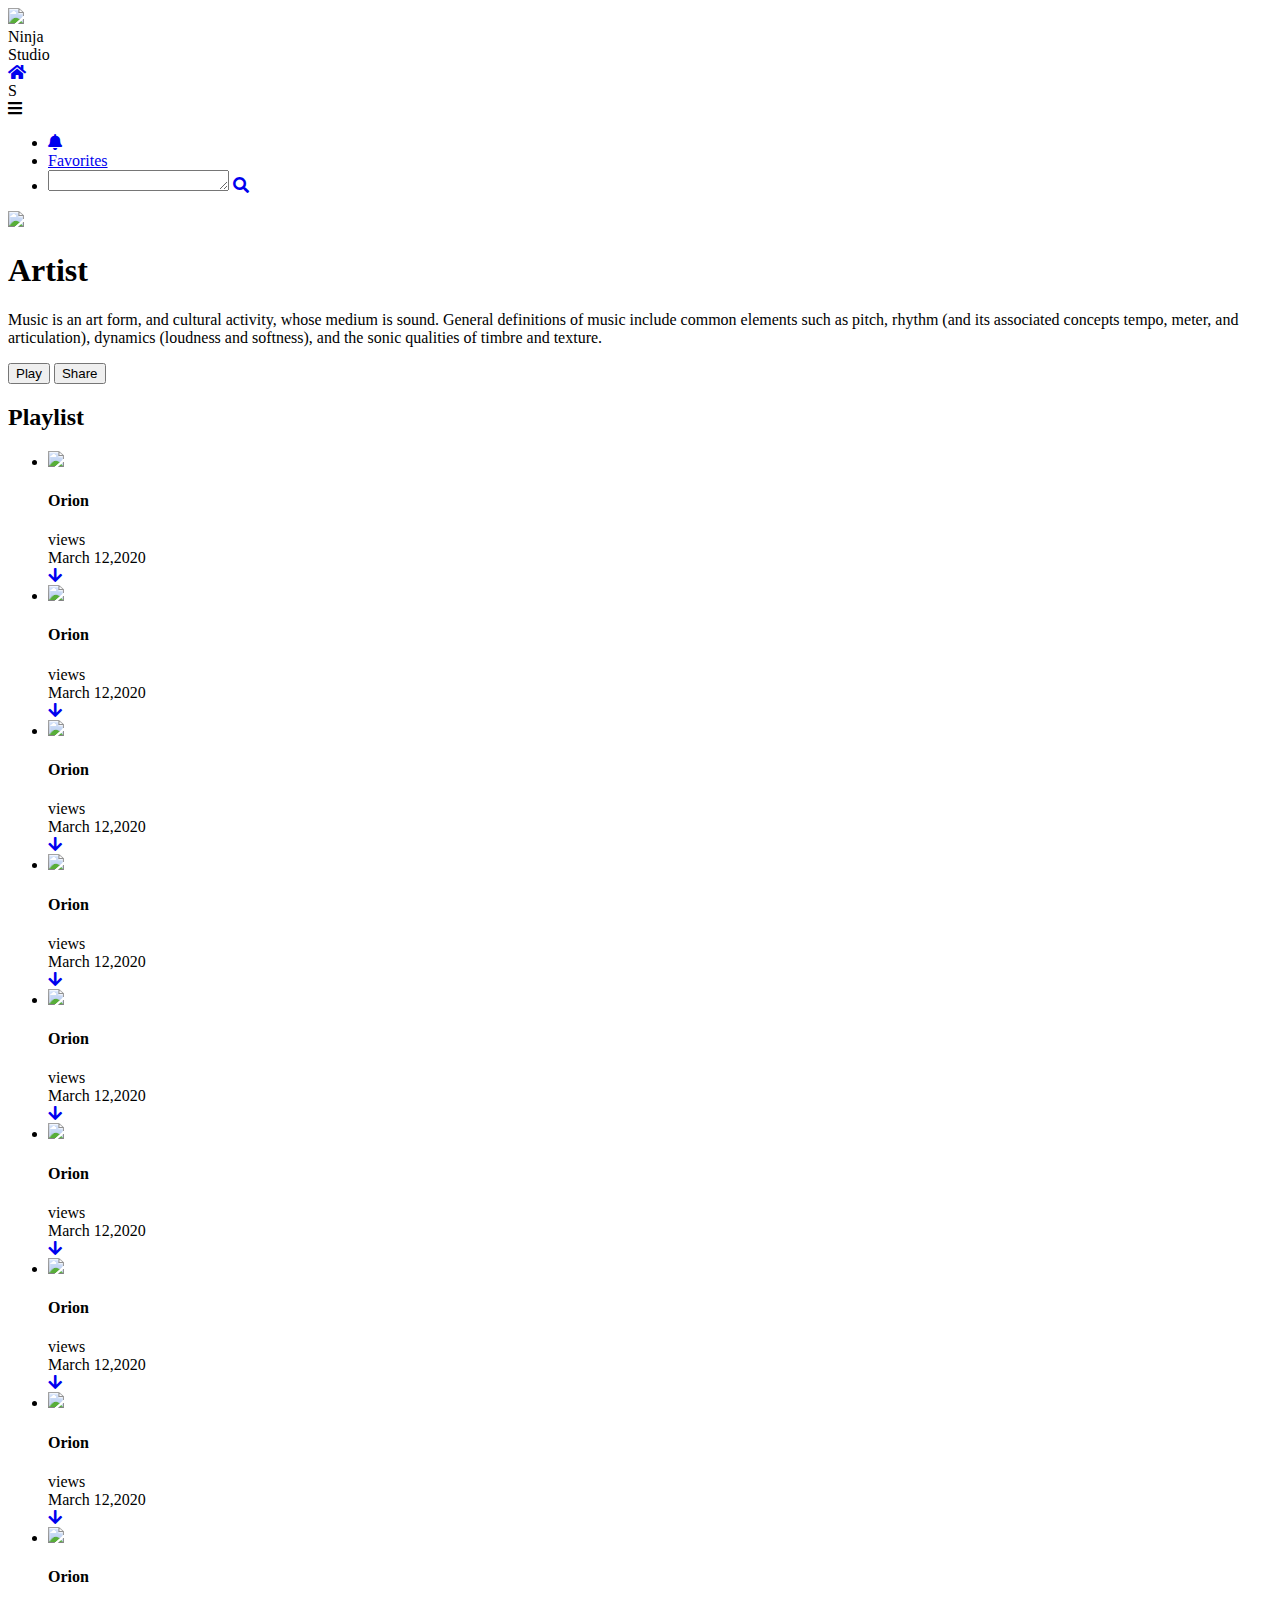
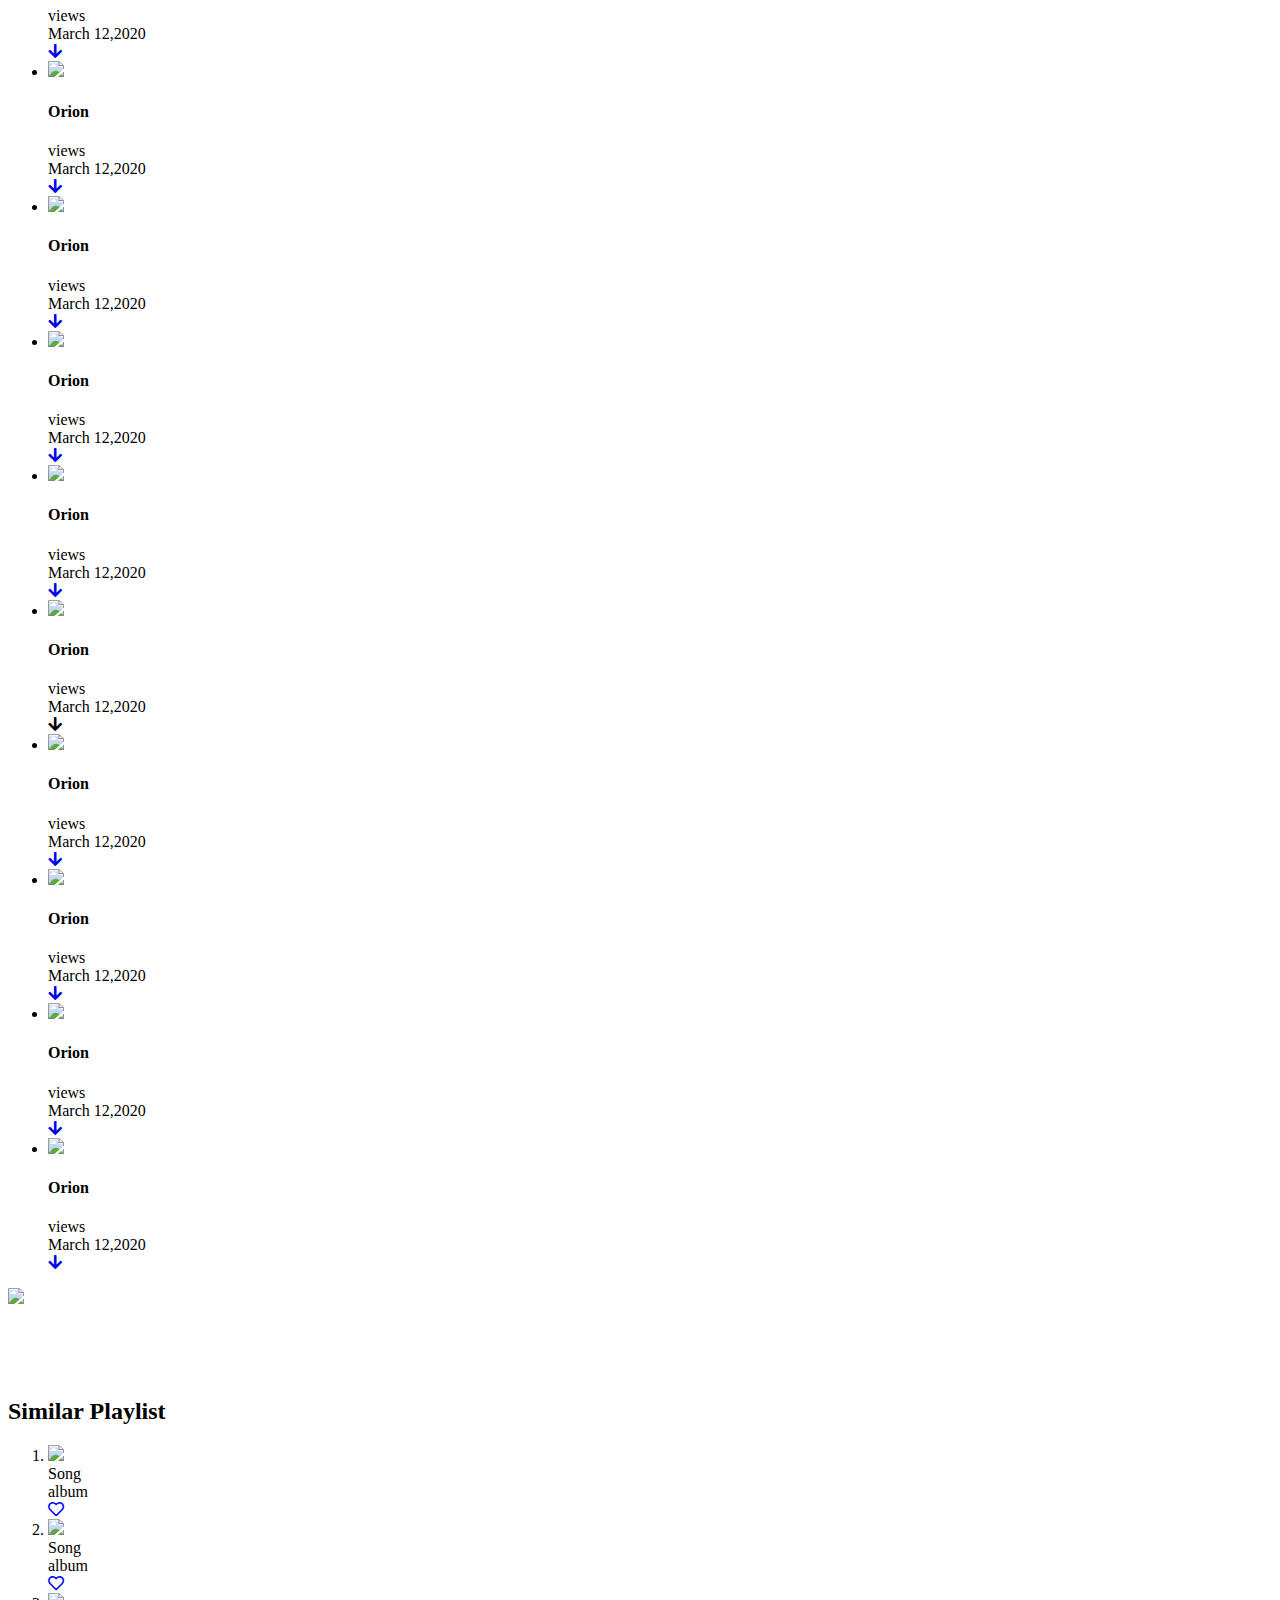
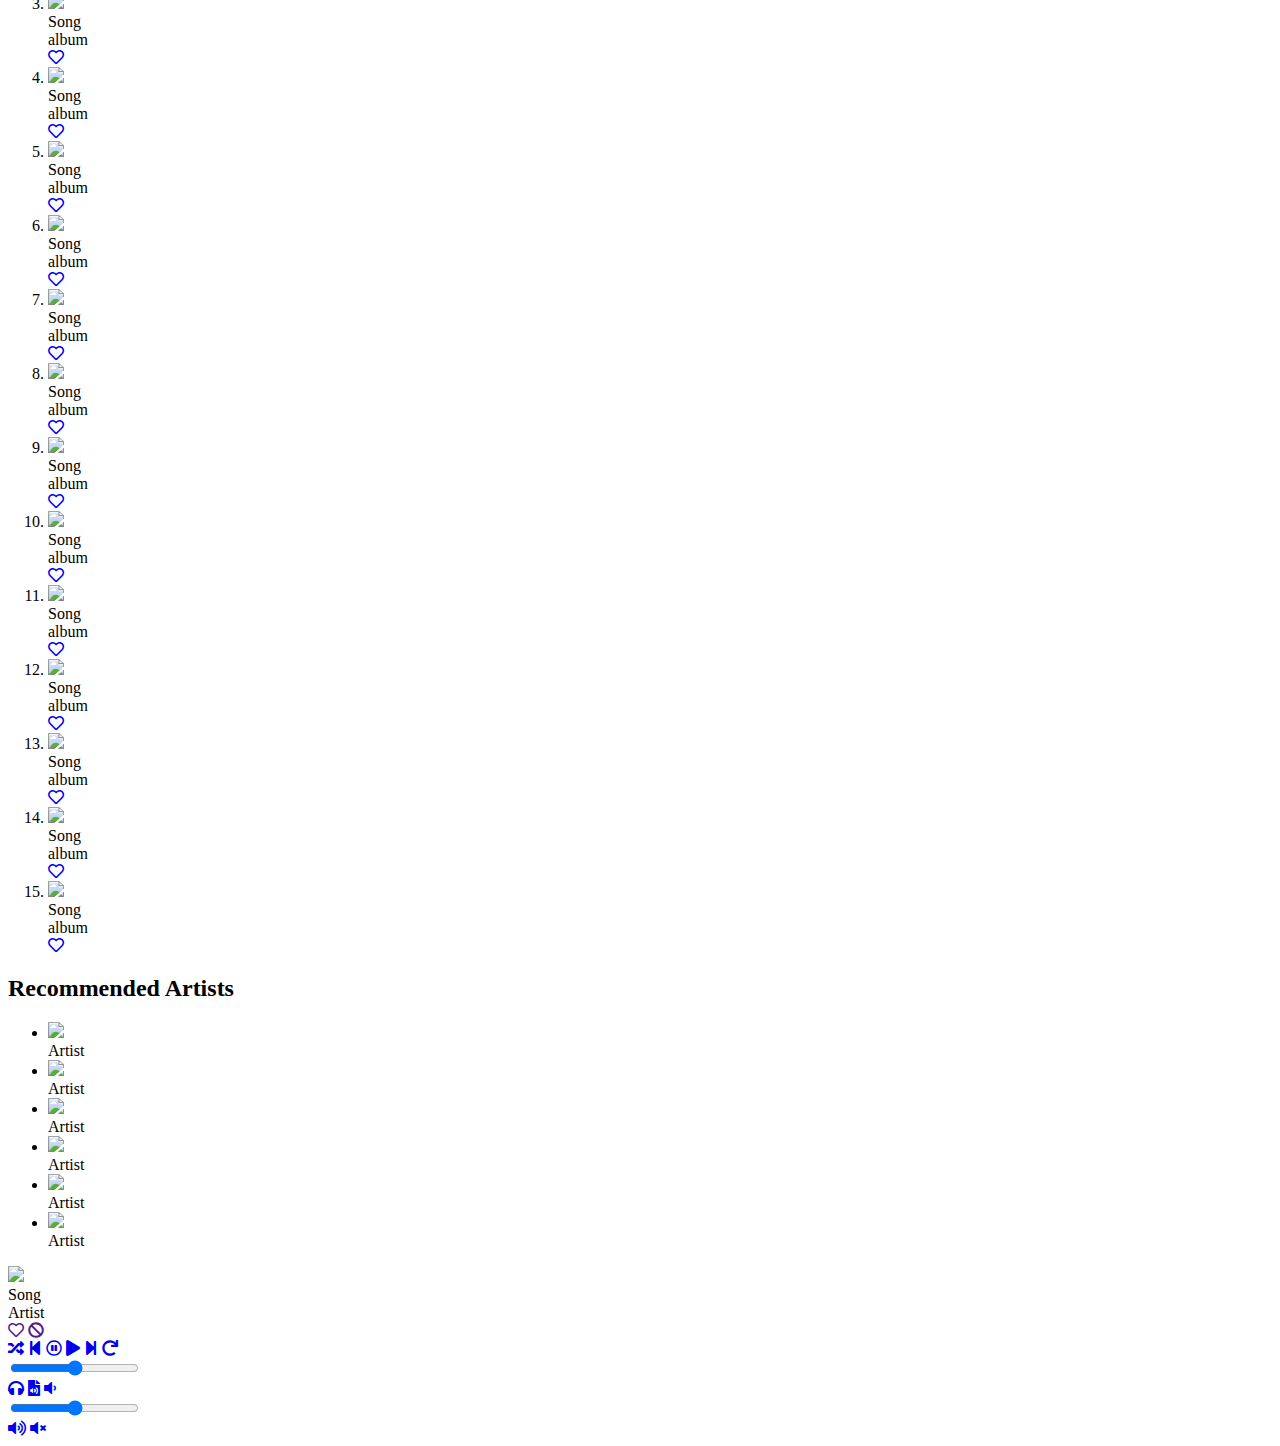
==== html/artist_playlist.html @ 2aa47f44 "add modifications" ====
<!DOCTYPE html>
<html>
<head>
	<title>Playlist of Artist</title>
	<link rel="stylesheet" type="text/css" href="https://use.fontawesome.com/releases/v5.7.1/css/all.css">
	<link rel="stylesheet" type="text/css" href="artist_styling.css">
</head>
<body>
	<header>
		<nav>
			<div id="small-nav">
				<!--for music player icon-->
				<div class="logo">
					<div class="logo-pic">
						<img src="./Images/logo2.jpeg">
					</div>
					<span>
						Ninja <br/>
						Studio
					</span>
				</div>

				<!--for home navigation icon and option-->
				<div class="back">
					<div id="home">
						<a href="index.html"><i class="fas fa-home"></i></a>
					</div>
				</div>

				<!--for user id-->
				<div class="id">
					<div class="user">
						S
					</div>
				</div>

				<!--for navigation bar-->
				<div class="bar">
					<div id="bar-icon"><i class="fas fa-bars"></i><div>
						<div id="nav-menu">
							<ul>
								<li><a href="#"> <i class="fas fa-bell"></i> </a></li>
								<li><a href="#">Favorites</a></li>
								<li>
									<div class="search-box">
										<textarea rows="1"></textarea>
										<a href="#"><i class="fas fa-search"></i></a>
									</div>
								</li>
							</ul>
						</div>
				</div>
		
			</div>
		</nav>

	</header>
	
		<!--main section contains the list of songs-->
		<main>
			<article>
				<section class="card">
					<div id="image">
						<img src="./Images/cover3.jpg">
					</div>
					<div id="content">
						<h1>Artist</h1>
						<p>
							Music is an art form, and cultural activity, whose medium is sound. General definitions of music include common elements such as pitch, rhythm (and its associated concepts tempo, meter, and articulation), dynamics (loudness and softness), and the sonic qualities of timbre and texture.
						</p>
						<div id="press">
							<button type="button">Play</button>
							<button type="button">Share</button>
						</div>
					</div>
				</section>

				<section class="channel-playlist">
					<div id="heading">	
						<h2>
							Playlist
						</h2>
					</div>
					<!-- adding section items-->
					<ul id="latest-release">
						<li>
							<!--adding picture-->
							<div class="latest-image">
								<img src="./Images/cover15.jpg">
							</div>
								<!--div for writing song info-->
								<div id="content">
									<div>
										<h4>Orion</h4>
										<span>views</span>
									</div>
									<div id="date">March 12,2020</div>
									<div id="icon">
										<a href="#"><i class="fas fa-arrow-down"></i></a>
									</div>
								</div>	
							</div>	
						</li>
						<li>
							<!--adding picture-->
							<div class="latest-image">
								<img src="./Images/cover15.jpg">
							</div>
								<!--div for writing song info-->
								<div id="content">
									<div>
										<h4>Orion</h4>
										<span>views</span>
									</div>
									<div id="date">March 12,2020</div>
									<div id="icon">
										<a href="#"><i class="fas fa-arrow-down"></i></a>
									</div>
								</div>	
							</div>	
						</li>
						<li>
							<!--adding picture-->
							<div class="latest-image">
								<img src="./Images/cover15.jpg">
							</div>
								<!--div for writing song info-->
								<div id="content">
									<div>
										<h4>Orion</h4>
										<span>views</span>
									</div>
									<div id="date">March 12,2020</div>
									<div id="icon">
										<a href="#"><i class="fas fa-arrow-down"></i></a>
									</div>
								</div>	
							</div>	
						</li>
						<li>
							<!--adding picture-->
							<div class="latest-image">
								<img src="./Images/cover15.jpg">
							</div>
								<!--div for writing song info-->
								<div id="content">
									<div>
										<h4>Orion</h4>
										<span>views</span>
									</div>
									<div id="date">March 12,2020</div>
									<div id="icon">
										<a href="#"><i class="fas fa-arrow-down"></i></a>
									</div>
								</div>	
							</div>	
						</li>
						<li>
							<!--adding picture-->
							<div class="latest-image">
								<img src="./Images/cover15.jpg">
							</div>
								<!--div for writing song info-->
								<div id="content">
									<div>
										<h4>Orion</h4>
										<span>views</span>
									</div>
									<div id="date">March 12,2020</div>
									<div id="icon">
										<a href="#"><i class="fas fa-arrow-down"></i></a>
									</div>
								</div>	
							</div>	
						</li>
						<li>
							<!--adding picture-->
							<div class="latest-image">
								<img src="./Images/cover15.jpg">
							</div>
								<!--div for writing song info-->
								<div id="content">
									<div>
										<h4>Orion</h4>
										<span>views</span>
									</div>
									<div id="date">March 12,2020</div>
									<div id="icon">
										<a href="#"><i class="fas fa-arrow-down"></i></a>
									</div>
								</div>	
							</div>	
						</li>
						<li>
							<!--adding picture-->
							<div class="latest-image">
								<img src="./Images/cover15.jpg">
							</div>
								<!--div for writing song info-->
								<div id="content">
									<div>
										<h4>Orion</h4>
										<span>views</span>
									</div>
									<div id="date">March 12,2020</div>
									<div id="icon">
										<a href="#"><i class="fas fa-arrow-down"></i></a>
									</div>
								</div>	
							</div>	
						</li>
						<li>
							<!--adding picture-->
							<div class="latest-image">
								<img src="./Images/cover15.jpg">
							</div>
								<!--div for writing song info-->
								<div id="content">
									<div>
										<h4>Orion</h4>
										<span>views</span>
									</div>
									<div id="date">March 12,2020</div>
									<div id="icon">
										<a href="#"><i class="fas fa-arrow-down"></i></a>
									</div>
								</div>	
							</div>	
						</li>
						<li>
							<!--adding picture-->
							<div class="latest-image">
								<img src="./Images/cover15.jpg">
							</div>
								<!--div for writing song info-->
								<div id="content">
									<div>
										<h4>Orion</h4>
										<span>views</span>
									</div>
									<div id="date">March 12,2020</div>
									<div id="icon">
										<a href="#"><i class="fas fa-arrow-down"></i></a>
									</div>
								</div>	
							</div>	
						</li>
						<li>
							<!--adding picture-->
							<div class="latest-image">
								<img src="./Images/cover15.jpg">
							</div>
								<!--div for writing song info-->
								<div id="content">
									<div>
										<h4>Orion</h4>
										<span>views</span>
									</div>
									<div id="date">March 12,2020</div>
									<div id="icon">
										<a href="#"><i class="fas fa-arrow-down"></i></a>
									</div>
								</div>	
							</div>	
						</li>
						<li>
							<!--adding picture-->
							<div class="latest-image">
								<img src="./Images/cover15.jpg">
							</div>
								<!--div for writing song info-->
								<div id="content">
									<div>
										<h4>Orion</h4>
										<span>views</span>
									</div>
									<div id="date">March 12,2020</div>
									<div id="icon">
										<a href="#"><i class="fas fa-arrow-down"></i></a>
									</div>
								</div>	
							</div>	
						</li>
						<li>
							<!--adding picture-->
							<div class="latest-image">
								<img src="./Images/cover15.jpg">
							</div>
								<!--div for writing song info-->
								<div id="content">
									<div>
										<h4>Orion</h4>
										<span>views</span>
									</div>
									<div id="date">March 12,2020</div>
									<div id="icon">
										<a href="#"><i class="fas fa-arrow-down"></i></a>
									</div>
								</div>	
							</div>	
						</li>
						<li>
							<!--adding picture-->
							<div class="latest-image">
								<img src="./Images/cover15.jpg">
							</div>
								<!--div for writing song info-->
								<div id="content">
									<div>
										<h4>Orion</h4>
										<span>views</span>
									</div>
									<div id="date">March 12,2020</div>
									<div id="icon">
										<a href="#"><i class="fas fa-arrow-down"></i></a>
									</div>
								</div>	
							</div>	
						</li>
						<li>
							<!--adding picture-->
							<div class="latest-image">
								<img src="./Images/cover15.jpg">
							</div>
								<!--div for writing song info-->
								<div id="content">
									<div>
										<h4>Orion</h4>
										<span>views</span>
									</div>
									<div id="date">March 12,2020</div>
									<div id="icon">
										<i class="fas fa-arrow-down"></i>
									</div>
								</div>	
							</div>	
						</li>
						<li>
							<!--adding picture-->
							<div class="latest-image">
								<img src="./Images/cover15.jpg">
							</div>
								<!--div for writing song info-->
								<div id="content">
									<div>
										<h4>Orion</h4>
										<span>views</span>
									</div>
									<div id="date">March 12,2020</div>
									<div id="icon">
										<a href="#"><i class="fas fa-arrow-down"></i></a>
									</div>
								</div>	
							</div>	
						</li>
						<li>
							<!--adding picture-->
							<div class="latest-image">
								<img src="./Images/cover15.jpg">
							</div>
								<!--div for writing song info-->
								<div id="content">
									<div>
										<h4>Orion</h4>
										<span>views</span>
									</div>
									<div id="date">March 12,2020</div>
									<div id="icon">
										<a href="#"><i class="fas fa-arrow-down"></i></a>
									</div>
								</div>	
							</div>	
						</li>
						<li>
							<!--adding picture-->
							<div class="latest-image">
								<img src="./Images/cover15.jpg">
							</div>
								<!--div for writing song info-->
								<div id="content">
									<div>
										<h4>Orion</h4>
										<span>views</span>
									</div>
									<div id="date">March 12,2020</div>
									<div id="icon">
										<a href="#"><i class="fas fa-arrow-down"></i></a>
									</div>
								</div>	
							</div>	
						</li>
						<li>
							<!--adding picture-->
							<div class="latest-image">
								<img src="./Images/cover15.jpg">
							</div>
								<!--div for writing song info-->
								<div id="content">
									<div>
										<h4>Orion</h4>
										<span>views</span>
									</div>
									<div id="date">March 12,2020</div>
									<div id="icon">
										<a href="#"><i class="fas fa-arrow-down"></i></a>
									</div>
								</div>	
							</div>	
						</li>
						
					</ul>			

				</section>

				<section style="height:10vh">
					<div>
						<img src="./Images/">
					</div>
				</section>
				
		</article>

		<!--aside section contains the list of similar songs and artists-->
		<aside>
			<section class="side-section1">
				<div class="aside-heading">	
					<h2>
						Similar Playlist
					</h2>
				</div>
				<ol id="list" type="1">
					<!--adding 15 list items-->
					<li>
						<div id="item">
							<div id="image"><img src="./Images/logo1.png"></div>
							<!--for song and album name-->
							<div id="song-info">
								<div id="song">Song</div>
								<div id="album">album</div>
							</div>
							<div id="icon"><a href="#"><i class="far fa-heart"></i></a></div>
						</div>	
					</li>
					<li>
						<div id="item">
							<div id="image"><img src="./Images/Sample_pic.png"></div>
							<!--for song and album name-->
							<div id="song-info">
								<div id="song">Song</div>
								<div id="album">album</div>
							</div>
							<div id="icon"><a href="#"><i class="far fa-heart"></i></a></div>
						</div>	
					</li>
					<li>
						<div id="item">
							<div id="image"><img src="./Images/logo1.png"></div>
							<!--for song and album name-->
							<div id="song-info">
								<div id="song">Song</div>
								<div id="album">album</div>
							</div>
							<div id="icon"><a href="#"><i class="far fa-heart"></i></a></div>
						</div>	
					</li>
					<li>
						<div id="item">
							<div id="image"><img src="./Images/Sample_pic.png"></div>
							<!--for song and album name-->
							<div id="song-info">
								<div id="song">Song</div>
								<div id="album">album</div>
							</div>
							<div id="icon"><a href="#"><i class="far fa-heart"></i></a></div>
						</div>	
					</li>
					<li>
						<div id="item">
							<div id="image"><img src="./Images/logo1.png"></div>
							<!--for song and album name-->
							<div id="song-info">
								<div id="song">Song</div>
								<div id="album">album</div>
							</div>
							<div id="icon"><a href="#"><i class="far fa-heart"></i></a></div>
						</div>	
					</li>
					<li>
						<div id="item">
							<div id="image"><img src="./Images/Sample_pic.png"></div>
							<!--for song and album name-->
							<div id="song-info">
								<div id="song">Song</div>
								<div id="album">album</div>
							</div>
							<div id="icon"><a href="#"><i class="far fa-heart"></i></a></div>
						</div>	
					</li>
					<li>
						<div id="item">
							<div id="image"><img src="./Images/logo1.png"></div>
							<!--for song and album name-->
							<div id="song-info">
								<div id="song">Song</div>
								<div id="album">album</div>
							</div>
							<div id="icon"><a href="#"><i class="far fa-heart"></i></a></div>
						</div>	
					</li>
					<li>
						<div id="item">
							<div id="image"><img src="./Images/Sample_pic.png"></div>
							<!--for song and album name-->
							<div id="song-info">
								<div id="song">Song</div>
								<div id="album">album</div>
							</div>
							<div id="icon"><a href="#"><i class="far fa-heart"></i></a></div>
						</div>	
					</li>
					<li>
						<div id="item">
							<div id="image"><img src="./Images/logo1.png"></div>
							<!--for song and album name-->
							<div id="song-info">
								<div id="song">Song</div>
								<div id="album">album</div>
							</div>
							<div id="icon"><a href="#"><i class="far fa-heart"></i></a></div>
						</div>	
					</li>
					<li>
						<div id="item">
							<div id="image"><img src="./Images/Sample_pic.png"></div>
							<!--for song and album name-->
							<div id="song-info">
								<div id="song">Song</div>
								<div id="album">album</div>
							</div>
							<div id="icon"><a href="#"><i class="far fa-heart"></i></a></div>
						</div>	
					</li>
					<li>
						<div id="item">
							<div id="image"><img src="./Images/logo1.png"></div>
							<!--for song and album name-->
							<div id="song-info">
								<div id="song">Song</div>
								<div id="album">album</div>
							</div>
							<div id="icon"><a href="#"><i class="far fa-heart"></i></a></div>
						</div>	
					</li>
					<li>
						<div id="item">
							<div id="image"><img src="./Images/Sample_pic.png"></div>
							<!--for song and album name-->
							<div id="song-info">
								<div id="song">Song</div>
								<div id="album">album</div>
							</div>
							<div id="icon"><a href="#"><i class="far fa-heart"></i></a></div>
						</div>	
					</li>
					<li>
						<div id="item">
							<div id="image"><img src="./Images/logo1.png"></div>
							<!--for song and album name-->
							<div id="song-info">
								<div id="song">Song</div>
								<div id="album">album</div>
							</div>
							<div id="icon"><a href="#"><i class="far fa-heart"></i></a></div>
						</div>	
					</li>
					<li>
						<div id="item">
							<div id="image"><img src="./Images/cover2.jpg"></div>
							<!--for song and album name-->
							<div id="song-info">
								<div id="song">Song</div>
								<div id="album">album</div>
							</div>
							<div id="icon"><a href="#"><i class="far fa-heart"></i></a></div>
						</div>	
					</li>
					<li>
						<div id="item">
							<div id="image"><img src="./Images/cover8.jpg"></div>
							<!--for song and album name-->
							<div id="song-info">
								<div id="song">Song</div>
								<div id="album">album</div>
							</div>
							<div id="icon"><a href="#"><i class="far fa-heart"></i></a></div>
						</div>	
					</li>
				</ol>	
				
			</section>
				<!--similar artist-->
			<section class="side-section2">	
				<div class="aside-heading">	
					<h2>
						Recommended Artists
					</h2>
				</div>		
				<ul id="artists">
					<!--adding 15 list items-->
					<li>
						<!--for image and hovering transition-->
						<div id="artist-box">
							<a href="#"><img src="./Images/singer1.jpg"></a>
						</div>	
						<div id="name">Artist</div>
					</li>

					<li>
						<!--for image and hovering transition-->
						<div id="artist-box">
							<a href="#"><img src="./Images/singer2.jpeg"></a>
						</div>	
						<div id="name">Artist</div>
					</li>

					<li>
						<!--for image and hovering transition-->
						<div id="artist-box">
							<a href="#"><img src="./Images/singer3.jpg"></a>
						</div>	
						<div id="name">Artist</div>
					</li>

					<li>
						<!--for image and hovering transition-->
						<div id="artist-box">
							<a href="#"><img src="./Images/singer1.jpg"></a>
						</div>	
						<div id="name">Artist</div>
					</li>

					<li>
						<!--for image and hovering transition-->
						<div id="artist-box">
							<a href="#"><img src="./Images/singer2.jpeg"></a>
						</div>	
						<div id="name">Artist</div>
					</li>

					<li>
						<!--for image and hovering transition-->
						<div id="artist-box">
							<a href="#"><img src="./Images/singer3.jpg"></a>
						</div>	
						<div id="name">Artist</div>
					</li>
				</ul>

				</ul>
			</section>	
		</aside>
	</main>

	<!--summary section contains pause/play option,
	 song being played etc options and it is fixed-->
	<summary>
		<!--song being played-->
		<div id="song-desc">
			<div id="image"><img src="./Images/cover15.jpg"></div>
			<div id="song-info">
				<div id="song">Song</div>
				<div id="album">Artist</div>
			</div>
			<div id="icon">
				<a href=""><i class="far fa-heart"></i></a>
				<a href=""><i class="fas fa-ban"></i></a>
			</div>
		</div>
		<!--song player-->
		<div id="controller">
			<!--for player icons-->
			<div id="push">
				<!--shuffle playlist-->
				<span><a href="#"><i class="fas fa-random"></i></a></span>
				<!--for backward-->
				<span><a href="#"><i class="fas fa-step-backward"></i></a></span>
				<!--anchor tag song paused-->
				<span><a href="#play" id="pause"><i class="far fa-pause-circle"></i></a></span>
				<!--playing the song after targetting from pause-->
				<span><a href="#pause" id="play"><i class="fas fa-play"></i></a></span>
				<!--for fast forwarding-->
				<span><a href="#"><i class="fas fa-step-forward"></i></a></span>
				<!--for repeating song-->
				<span><a href="#"><i class="fas fa-redo"></i></i></a></span>
			</div>
			<!--for sliding button -->
			<div id="slider">
				<input type="range" name="slide" class="slide1" min="1.0" max="100.0">
			</div>
		</div>
		<!--volume control-->
		<!--
		<audio controls>  </audio>-->
		<div id="volume">
			<a href="#"><i class="fas fa-headphones"></i></a>
			<a href="#"><i class="fas fa-file-audio"></i></a>
			<!--volume down-->
			<a href="#"><i class="fas fa-volume-down"></i></a>
			<!--for sliding button--> 
			<div id="slider">
				<input type="range" class="slide2" name="slide" min="1.0" max="100.0">
			</div>
			<!--volume up-->
			<a href="#"><i class="fas fa-volume-up"></i></a>
			<!--volume mute-->
			<a href="#"><i class="fas fa-volume-mute"></i></a>
		</div>
	</summary>
		

</body>
</html>
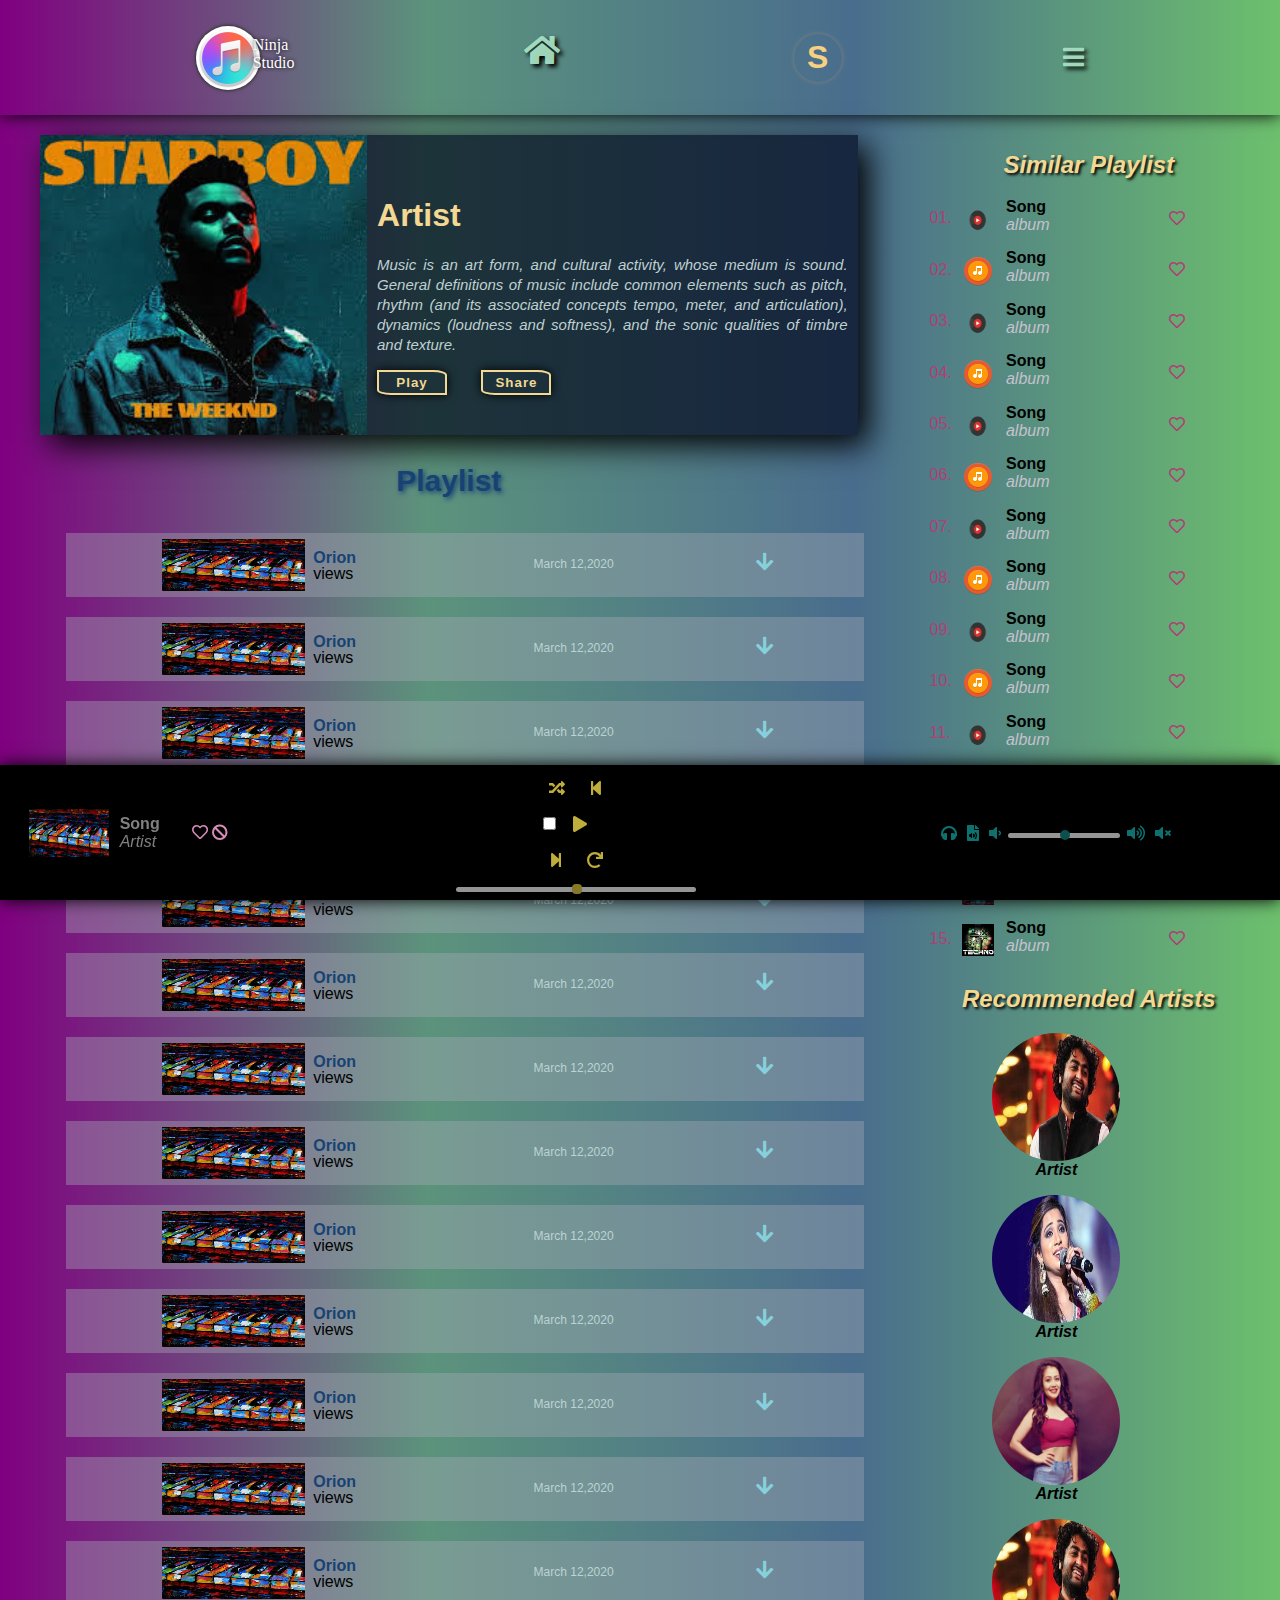
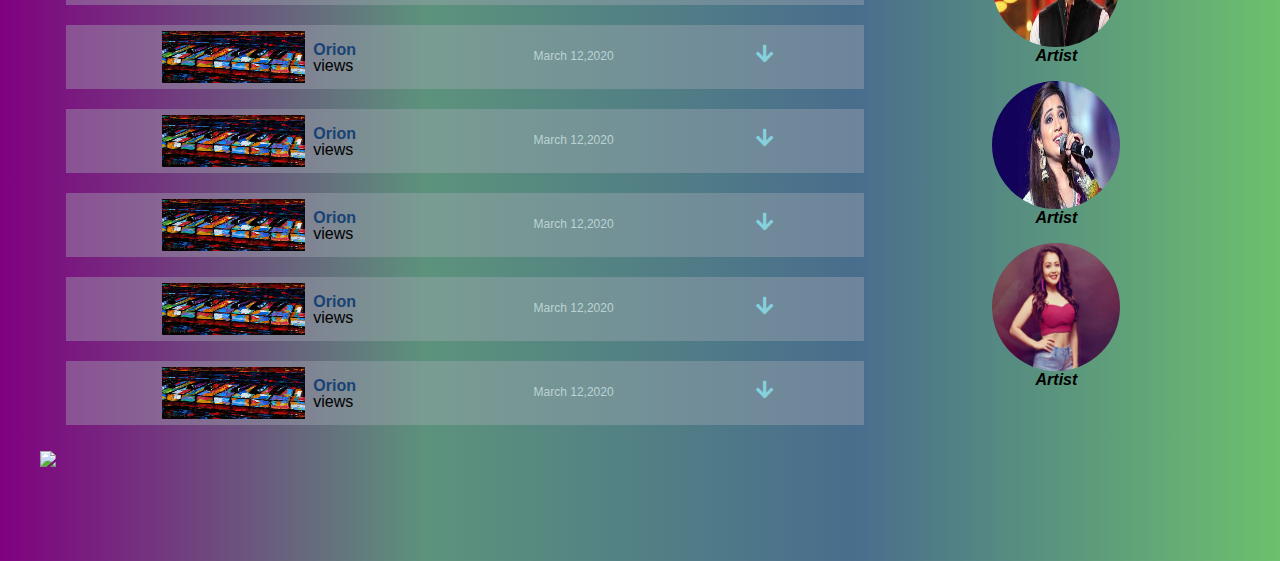
==== commit 1b6c93dd: "update changes on song-chart page" ====
--- a/html/artist_playlist.html
+++ b/html/artist_playlist.html
@@ -3,7 +3,8 @@
 <head>
 	<title>Playlist of Artist</title>
 	<link rel="stylesheet" type="text/css" href="https://use.fontawesome.com/releases/v5.7.1/css/all.css">
-	<link rel="stylesheet" type="text/css" href="artist_styling.css">
+	<link rel="stylesheet" type="text/css" href="../style/artist_styling.css">
+	<meta name="viewport" content="width=device-width, initial-scale=1">
 </head>
 <body>
 	<header>
@@ -12,7 +13,7 @@
 				<!--for music player icon-->
 				<div class="logo">
 					<div class="logo-pic">
-						<img src="./Images/logo2.jpeg">
+						<img src="../Images/logo2.jpeg">
 					</div>
 					<span>
 						Ninja <br/>
@@ -23,7 +24,7 @@
 				<!--for home navigation icon and option-->
 				<div class="back">
 					<div id="home">
-						<a href="index.html"><i class="fas fa-home"></i></a>
+						<a href="../index.html"><i class="fas fa-home"></i></a>
 					</div>
 				</div>
 
@@ -61,7 +62,7 @@
 			<article>
 				<section class="card">
 					<div id="image">
-						<img src="./Images/cover3.jpg">
+						<img src="../Images/cover3.jpg">
 					</div>
 					<div id="content">
 						<h1>Artist</h1>
@@ -86,241 +87,241 @@
 						<li>
 							<!--adding picture-->
 							<div class="latest-image">
-								<img src="./Images/cover15.jpg">
-							</div>
-								<!--div for writing song info-->
-								<div id="content">
-									<div>
-										<h4>Orion</h4>
-										<span>views</span>
-									</div>
-									<div id="date">March 12,2020</div>
-									<div id="icon">
-										<a href="#"><i class="fas fa-arrow-down"></i></a>
-									</div>
-								</div>	
-							</div>	
-						</li>
-						<li>
-							<!--adding picture-->
-							<div class="latest-image">
-								<img src="./Images/cover15.jpg">
-							</div>
-								<!--div for writing song info-->
-								<div id="content">
-									<div>
-										<h4>Orion</h4>
-										<span>views</span>
-									</div>
-									<div id="date">March 12,2020</div>
-									<div id="icon">
-										<a href="#"><i class="fas fa-arrow-down"></i></a>
-									</div>
-								</div>	
-							</div>	
-						</li>
-						<li>
-							<!--adding picture-->
-							<div class="latest-image">
-								<img src="./Images/cover15.jpg">
-							</div>
-								<!--div for writing song info-->
-								<div id="content">
-									<div>
-										<h4>Orion</h4>
-										<span>views</span>
-									</div>
-									<div id="date">March 12,2020</div>
-									<div id="icon">
-										<a href="#"><i class="fas fa-arrow-down"></i></a>
-									</div>
-								</div>	
-							</div>	
-						</li>
-						<li>
-							<!--adding picture-->
-							<div class="latest-image">
-								<img src="./Images/cover15.jpg">
-							</div>
-								<!--div for writing song info-->
-								<div id="content">
-									<div>
-										<h4>Orion</h4>
-										<span>views</span>
-									</div>
-									<div id="date">March 12,2020</div>
-									<div id="icon">
-										<a href="#"><i class="fas fa-arrow-down"></i></a>
-									</div>
-								</div>	
-							</div>	
-						</li>
-						<li>
-							<!--adding picture-->
-							<div class="latest-image">
-								<img src="./Images/cover15.jpg">
-							</div>
-								<!--div for writing song info-->
-								<div id="content">
-									<div>
-										<h4>Orion</h4>
-										<span>views</span>
-									</div>
-									<div id="date">March 12,2020</div>
-									<div id="icon">
-										<a href="#"><i class="fas fa-arrow-down"></i></a>
-									</div>
-								</div>	
-							</div>	
-						</li>
-						<li>
-							<!--adding picture-->
-							<div class="latest-image">
-								<img src="./Images/cover15.jpg">
-							</div>
-								<!--div for writing song info-->
-								<div id="content">
-									<div>
-										<h4>Orion</h4>
-										<span>views</span>
-									</div>
-									<div id="date">March 12,2020</div>
-									<div id="icon">
-										<a href="#"><i class="fas fa-arrow-down"></i></a>
-									</div>
-								</div>	
-							</div>	
-						</li>
-						<li>
-							<!--adding picture-->
-							<div class="latest-image">
-								<img src="./Images/cover15.jpg">
-							</div>
-								<!--div for writing song info-->
-								<div id="content">
-									<div>
-										<h4>Orion</h4>
-										<span>views</span>
-									</div>
-									<div id="date">March 12,2020</div>
-									<div id="icon">
-										<a href="#"><i class="fas fa-arrow-down"></i></a>
-									</div>
-								</div>	
-							</div>	
-						</li>
-						<li>
-							<!--adding picture-->
-							<div class="latest-image">
-								<img src="./Images/cover15.jpg">
-							</div>
-								<!--div for writing song info-->
-								<div id="content">
-									<div>
-										<h4>Orion</h4>
-										<span>views</span>
-									</div>
-									<div id="date">March 12,2020</div>
-									<div id="icon">
-										<a href="#"><i class="fas fa-arrow-down"></i></a>
-									</div>
-								</div>	
-							</div>	
-						</li>
-						<li>
-							<!--adding picture-->
-							<div class="latest-image">
-								<img src="./Images/cover15.jpg">
-							</div>
-								<!--div for writing song info-->
-								<div id="content">
-									<div>
-										<h4>Orion</h4>
-										<span>views</span>
-									</div>
-									<div id="date">March 12,2020</div>
-									<div id="icon">
-										<a href="#"><i class="fas fa-arrow-down"></i></a>
-									</div>
-								</div>	
-							</div>	
-						</li>
-						<li>
-							<!--adding picture-->
-							<div class="latest-image">
-								<img src="./Images/cover15.jpg">
-							</div>
-								<!--div for writing song info-->
-								<div id="content">
-									<div>
-										<h4>Orion</h4>
-										<span>views</span>
-									</div>
-									<div id="date">March 12,2020</div>
-									<div id="icon">
-										<a href="#"><i class="fas fa-arrow-down"></i></a>
-									</div>
-								</div>	
-							</div>	
-						</li>
-						<li>
-							<!--adding picture-->
-							<div class="latest-image">
-								<img src="./Images/cover15.jpg">
-							</div>
-								<!--div for writing song info-->
-								<div id="content">
-									<div>
-										<h4>Orion</h4>
-										<span>views</span>
-									</div>
-									<div id="date">March 12,2020</div>
-									<div id="icon">
-										<a href="#"><i class="fas fa-arrow-down"></i></a>
-									</div>
-								</div>	
-							</div>	
-						</li>
-						<li>
-							<!--adding picture-->
-							<div class="latest-image">
-								<img src="./Images/cover15.jpg">
-							</div>
-								<!--div for writing song info-->
-								<div id="content">
-									<div>
-										<h4>Orion</h4>
-										<span>views</span>
-									</div>
-									<div id="date">March 12,2020</div>
-									<div id="icon">
-										<a href="#"><i class="fas fa-arrow-down"></i></a>
-									</div>
-								</div>	
-							</div>	
-						</li>
-						<li>
-							<!--adding picture-->
-							<div class="latest-image">
-								<img src="./Images/cover15.jpg">
-							</div>
-								<!--div for writing song info-->
-								<div id="content">
-									<div>
-										<h4>Orion</h4>
-										<span>views</span>
-									</div>
-									<div id="date">March 12,2020</div>
-									<div id="icon">
-										<a href="#"><i class="fas fa-arrow-down"></i></a>
-									</div>
-								</div>	
-							</div>	
-						</li>
-						<li>
-							<!--adding picture-->
-							<div class="latest-image">
-								<img src="./Images/cover15.jpg">
+								<img src="../Images/cover15.jpg">
+							</div>
+								<!--div for writing song info-->
+								<div id="content">
+									<div>
+										<h4>Orion</h4>
+										<span>views</span>
+									</div>
+									<div id="date">March 12,2020</div>
+									<div id="icon">
+										<a href="#"><i class="fas fa-arrow-down"></i></a>
+									</div>
+								</div>	
+							</div>	
+						</li>
+						<li>
+							<!--adding picture-->
+							<div class="latest-image">
+								<img src="../Images/cover15.jpg">
+							</div>
+								<!--div for writing song info-->
+								<div id="content">
+									<div>
+										<h4>Orion</h4>
+										<span>views</span>
+									</div>
+									<div id="date">March 12,2020</div>
+									<div id="icon">
+										<a href="#"><i class="fas fa-arrow-down"></i></a>
+									</div>
+								</div>	
+							</div>	
+						</li>
+						<li>
+							<!--adding picture-->
+							<div class="latest-image">
+								<img src="../Images/cover15.jpg">
+							</div>
+								<!--div for writing song info-->
+								<div id="content">
+									<div>
+										<h4>Orion</h4>
+										<span>views</span>
+									</div>
+									<div id="date">March 12,2020</div>
+									<div id="icon">
+										<a href="#"><i class="fas fa-arrow-down"></i></a>
+									</div>
+								</div>	
+							</div>	
+						</li>
+						<li>
+							<!--adding picture-->
+							<div class="latest-image">
+								<img src="../Images/cover15.jpg">
+							</div>
+								<!--div for writing song info-->
+								<div id="content">
+									<div>
+										<h4>Orion</h4>
+										<span>views</span>
+									</div>
+									<div id="date">March 12,2020</div>
+									<div id="icon">
+										<a href="#"><i class="fas fa-arrow-down"></i></a>
+									</div>
+								</div>	
+							</div>	
+						</li>
+						<li>
+							<!--adding picture-->
+							<div class="latest-image">
+								<img src="../Images/cover15.jpg">
+							</div>
+								<!--div for writing song info-->
+								<div id="content">
+									<div>
+										<h4>Orion</h4>
+										<span>views</span>
+									</div>
+									<div id="date">March 12,2020</div>
+									<div id="icon">
+										<a href="#"><i class="fas fa-arrow-down"></i></a>
+									</div>
+								</div>	
+							</div>	
+						</li>
+						<li>
+							<!--adding picture-->
+							<div class="latest-image">
+								<img src="../Images/cover15.jpg">
+							</div>
+								<!--div for writing song info-->
+								<div id="content">
+									<div>
+										<h4>Orion</h4>
+										<span>views</span>
+									</div>
+									<div id="date">March 12,2020</div>
+									<div id="icon">
+										<a href="#"><i class="fas fa-arrow-down"></i></a>
+									</div>
+								</div>	
+							</div>	
+						</li>
+						<li>
+							<!--adding picture-->
+							<div class="latest-image">
+								<img src="../Images/cover15.jpg">
+							</div>
+								<!--div for writing song info-->
+								<div id="content">
+									<div>
+										<h4>Orion</h4>
+										<span>views</span>
+									</div>
+									<div id="date">March 12,2020</div>
+									<div id="icon">
+										<a href="#"><i class="fas fa-arrow-down"></i></a>
+									</div>
+								</div>	
+							</div>	
+						</li>
+						<li>
+							<!--adding picture-->
+							<div class="latest-image">
+								<img src="../Images/cover15.jpg">
+							</div>
+								<!--div for writing song info-->
+								<div id="content">
+									<div>
+										<h4>Orion</h4>
+										<span>views</span>
+									</div>
+									<div id="date">March 12,2020</div>
+									<div id="icon">
+										<a href="#"><i class="fas fa-arrow-down"></i></a>
+									</div>
+								</div>	
+							</div>	
+						</li>
+						<li>
+							<!--adding picture-->
+							<div class="latest-image">
+								<img src="../Images/cover15.jpg">
+							</div>
+								<!--div for writing song info-->
+								<div id="content">
+									<div>
+										<h4>Orion</h4>
+										<span>views</span>
+									</div>
+									<div id="date">March 12,2020</div>
+									<div id="icon">
+										<a href="#"><i class="fas fa-arrow-down"></i></a>
+									</div>
+								</div>	
+							</div>	
+						</li>
+						<li>
+							<!--adding picture-->
+							<div class="latest-image">
+								<img src="../Images/cover15.jpg">
+							</div>
+								<!--div for writing song info-->
+								<div id="content">
+									<div>
+										<h4>Orion</h4>
+										<span>views</span>
+									</div>
+									<div id="date">March 12,2020</div>
+									<div id="icon">
+										<a href="#"><i class="fas fa-arrow-down"></i></a>
+									</div>
+								</div>	
+							</div>	
+						</li>
+						<li>
+							<!--adding picture-->
+							<div class="latest-image">
+								<img src="../Images/cover15.jpg">
+							</div>
+								<!--div for writing song info-->
+								<div id="content">
+									<div>
+										<h4>Orion</h4>
+										<span>views</span>
+									</div>
+									<div id="date">March 12,2020</div>
+									<div id="icon">
+										<a href="#"><i class="fas fa-arrow-down"></i></a>
+									</div>
+								</div>	
+							</div>	
+						</li>
+						<li>
+							<!--adding picture-->
+							<div class="latest-image">
+								<img src="../Images/cover15.jpg">
+							</div>
+								<!--div for writing song info-->
+								<div id="content">
+									<div>
+										<h4>Orion</h4>
+										<span>views</span>
+									</div>
+									<div id="date">March 12,2020</div>
+									<div id="icon">
+										<a href="#"><i class="fas fa-arrow-down"></i></a>
+									</div>
+								</div>	
+							</div>	
+						</li>
+						<li>
+							<!--adding picture-->
+							<div class="latest-image">
+								<img src="../Images/cover15.jpg">
+							</div>
+								<!--div for writing song info-->
+								<div id="content">
+									<div>
+										<h4>Orion</h4>
+										<span>views</span>
+									</div>
+									<div id="date">March 12,2020</div>
+									<div id="icon">
+										<a href="#"><i class="fas fa-arrow-down"></i></a>
+									</div>
+								</div>	
+							</div>	
+						</li>
+						<li>
+							<!--adding picture-->
+							<div class="latest-image">
+								<img src="../Images/cover15.jpg">
 							</div>
 								<!--div for writing song info-->
 								<div id="content">
@@ -338,61 +339,61 @@
 						<li>
 							<!--adding picture-->
 							<div class="latest-image">
-								<img src="./Images/cover15.jpg">
-							</div>
-								<!--div for writing song info-->
-								<div id="content">
-									<div>
-										<h4>Orion</h4>
-										<span>views</span>
-									</div>
-									<div id="date">March 12,2020</div>
-									<div id="icon">
-										<a href="#"><i class="fas fa-arrow-down"></i></a>
-									</div>
-								</div>	
-							</div>	
-						</li>
-						<li>
-							<!--adding picture-->
-							<div class="latest-image">
-								<img src="./Images/cover15.jpg">
-							</div>
-								<!--div for writing song info-->
-								<div id="content">
-									<div>
-										<h4>Orion</h4>
-										<span>views</span>
-									</div>
-									<div id="date">March 12,2020</div>
-									<div id="icon">
-										<a href="#"><i class="fas fa-arrow-down"></i></a>
-									</div>
-								</div>	
-							</div>	
-						</li>
-						<li>
-							<!--adding picture-->
-							<div class="latest-image">
-								<img src="./Images/cover15.jpg">
-							</div>
-								<!--div for writing song info-->
-								<div id="content">
-									<div>
-										<h4>Orion</h4>
-										<span>views</span>
-									</div>
-									<div id="date">March 12,2020</div>
-									<div id="icon">
-										<a href="#"><i class="fas fa-arrow-down"></i></a>
-									</div>
-								</div>	
-							</div>	
-						</li>
-						<li>
-							<!--adding picture-->
-							<div class="latest-image">
-								<img src="./Images/cover15.jpg">
+								<img src="../Images/cover15.jpg">
+							</div>
+								<!--div for writing song info-->
+								<div id="content">
+									<div>
+										<h4>Orion</h4>
+										<span>views</span>
+									</div>
+									<div id="date">March 12,2020</div>
+									<div id="icon">
+										<a href="#"><i class="fas fa-arrow-down"></i></a>
+									</div>
+								</div>	
+							</div>	
+						</li>
+						<li>
+							<!--adding picture-->
+							<div class="latest-image">
+								<img src="../Images/cover15.jpg">
+							</div>
+								<!--div for writing song info-->
+								<div id="content">
+									<div>
+										<h4>Orion</h4>
+										<span>views</span>
+									</div>
+									<div id="date">March 12,2020</div>
+									<div id="icon">
+										<a href="#"><i class="fas fa-arrow-down"></i></a>
+									</div>
+								</div>	
+							</div>	
+						</li>
+						<li>
+							<!--adding picture-->
+							<div class="latest-image">
+								<img src="../Images/cover15.jpg">
+							</div>
+								<!--div for writing song info-->
+								<div id="content">
+									<div>
+										<h4>Orion</h4>
+										<span>views</span>
+									</div>
+									<div id="date">March 12,2020</div>
+									<div id="icon">
+										<a href="#"><i class="fas fa-arrow-down"></i></a>
+									</div>
+								</div>	
+							</div>	
+						</li>
+						<li>
+							<!--adding picture-->
+							<div class="latest-image">
+								<img src="../Images/cover15.jpg">
 							</div>
 								<!--div for writing song info-->
 								<div id="content">
@@ -414,7 +415,7 @@
 
 				<section style="height:10vh">
 					<div>
-						<img src="./Images/">
+						<img src="../Images/">
 					</div>
 				</section>
 				
@@ -432,161 +433,161 @@
 					<!--adding 15 list items-->
 					<li>
 						<div id="item">
-							<div id="image"><img src="./Images/logo1.png"></div>
-							<!--for song and album name-->
-							<div id="song-info">
-								<div id="song">Song</div>
-								<div id="album">album</div>
-							</div>
-							<div id="icon"><a href="#"><i class="far fa-heart"></i></a></div>
-						</div>	
-					</li>
-					<li>
-						<div id="item">
-							<div id="image"><img src="./Images/Sample_pic.png"></div>
-							<!--for song and album name-->
-							<div id="song-info">
-								<div id="song">Song</div>
-								<div id="album">album</div>
-							</div>
-							<div id="icon"><a href="#"><i class="far fa-heart"></i></a></div>
-						</div>	
-					</li>
-					<li>
-						<div id="item">
-							<div id="image"><img src="./Images/logo1.png"></div>
-							<!--for song and album name-->
-							<div id="song-info">
-								<div id="song">Song</div>
-								<div id="album">album</div>
-							</div>
-							<div id="icon"><a href="#"><i class="far fa-heart"></i></a></div>
-						</div>	
-					</li>
-					<li>
-						<div id="item">
-							<div id="image"><img src="./Images/Sample_pic.png"></div>
-							<!--for song and album name-->
-							<div id="song-info">
-								<div id="song">Song</div>
-								<div id="album">album</div>
-							</div>
-							<div id="icon"><a href="#"><i class="far fa-heart"></i></a></div>
-						</div>	
-					</li>
-					<li>
-						<div id="item">
-							<div id="image"><img src="./Images/logo1.png"></div>
-							<!--for song and album name-->
-							<div id="song-info">
-								<div id="song">Song</div>
-								<div id="album">album</div>
-							</div>
-							<div id="icon"><a href="#"><i class="far fa-heart"></i></a></div>
-						</div>	
-					</li>
-					<li>
-						<div id="item">
-							<div id="image"><img src="./Images/Sample_pic.png"></div>
-							<!--for song and album name-->
-							<div id="song-info">
-								<div id="song">Song</div>
-								<div id="album">album</div>
-							</div>
-							<div id="icon"><a href="#"><i class="far fa-heart"></i></a></div>
-						</div>	
-					</li>
-					<li>
-						<div id="item">
-							<div id="image"><img src="./Images/logo1.png"></div>
-							<!--for song and album name-->
-							<div id="song-info">
-								<div id="song">Song</div>
-								<div id="album">album</div>
-							</div>
-							<div id="icon"><a href="#"><i class="far fa-heart"></i></a></div>
-						</div>	
-					</li>
-					<li>
-						<div id="item">
-							<div id="image"><img src="./Images/Sample_pic.png"></div>
-							<!--for song and album name-->
-							<div id="song-info">
-								<div id="song">Song</div>
-								<div id="album">album</div>
-							</div>
-							<div id="icon"><a href="#"><i class="far fa-heart"></i></a></div>
-						</div>	
-					</li>
-					<li>
-						<div id="item">
-							<div id="image"><img src="./Images/logo1.png"></div>
-							<!--for song and album name-->
-							<div id="song-info">
-								<div id="song">Song</div>
-								<div id="album">album</div>
-							</div>
-							<div id="icon"><a href="#"><i class="far fa-heart"></i></a></div>
-						</div>	
-					</li>
-					<li>
-						<div id="item">
-							<div id="image"><img src="./Images/Sample_pic.png"></div>
-							<!--for song and album name-->
-							<div id="song-info">
-								<div id="song">Song</div>
-								<div id="album">album</div>
-							</div>
-							<div id="icon"><a href="#"><i class="far fa-heart"></i></a></div>
-						</div>	
-					</li>
-					<li>
-						<div id="item">
-							<div id="image"><img src="./Images/logo1.png"></div>
-							<!--for song and album name-->
-							<div id="song-info">
-								<div id="song">Song</div>
-								<div id="album">album</div>
-							</div>
-							<div id="icon"><a href="#"><i class="far fa-heart"></i></a></div>
-						</div>	
-					</li>
-					<li>
-						<div id="item">
-							<div id="image"><img src="./Images/Sample_pic.png"></div>
-							<!--for song and album name-->
-							<div id="song-info">
-								<div id="song">Song</div>
-								<div id="album">album</div>
-							</div>
-							<div id="icon"><a href="#"><i class="far fa-heart"></i></a></div>
-						</div>	
-					</li>
-					<li>
-						<div id="item">
-							<div id="image"><img src="./Images/logo1.png"></div>
-							<!--for song and album name-->
-							<div id="song-info">
-								<div id="song">Song</div>
-								<div id="album">album</div>
-							</div>
-							<div id="icon"><a href="#"><i class="far fa-heart"></i></a></div>
-						</div>	
-					</li>
-					<li>
-						<div id="item">
-							<div id="image"><img src="./Images/cover2.jpg"></div>
-							<!--for song and album name-->
-							<div id="song-info">
-								<div id="song">Song</div>
-								<div id="album">album</div>
-							</div>
-							<div id="icon"><a href="#"><i class="far fa-heart"></i></a></div>
-						</div>	
-					</li>
-					<li>
-						<div id="item">
-							<div id="image"><img src="./Images/cover8.jpg"></div>
+							<div id="image"><img src="../Images/logo1.png"></div>
+							<!--for song and album name-->
+							<div id="song-info">
+								<div id="song">Song</div>
+								<div id="album">album</div>
+							</div>
+							<div id="icon"><a href="#"><i class="far fa-heart"></i></a></div>
+						</div>	
+					</li>
+					<li>
+						<div id="item">
+							<div id="image"><img src="../Images/Sample_pic.png"></div>
+							<!--for song and album name-->
+							<div id="song-info">
+								<div id="song">Song</div>
+								<div id="album">album</div>
+							</div>
+							<div id="icon"><a href="#"><i class="far fa-heart"></i></a></div>
+						</div>	
+					</li>
+					<li>
+						<div id="item">
+							<div id="image"><img src="../Images/logo1.png"></div>
+							<!--for song and album name-->
+							<div id="song-info">
+								<div id="song">Song</div>
+								<div id="album">album</div>
+							</div>
+							<div id="icon"><a href="#"><i class="far fa-heart"></i></a></div>
+						</div>	
+					</li>
+					<li>
+						<div id="item">
+							<div id="image"><img src="../Images/Sample_pic.png"></div>
+							<!--for song and album name-->
+							<div id="song-info">
+								<div id="song">Song</div>
+								<div id="album">album</div>
+							</div>
+							<div id="icon"><a href="#"><i class="far fa-heart"></i></a></div>
+						</div>	
+					</li>
+					<li>
+						<div id="item">
+							<div id="image"><img src="../Images/logo1.png"></div>
+							<!--for song and album name-->
+							<div id="song-info">
+								<div id="song">Song</div>
+								<div id="album">album</div>
+							</div>
+							<div id="icon"><a href="#"><i class="far fa-heart"></i></a></div>
+						</div>	
+					</li>
+					<li>
+						<div id="item">
+							<div id="image"><img src="../Images/Sample_pic.png"></div>
+							<!--for song and album name-->
+							<div id="song-info">
+								<div id="song">Song</div>
+								<div id="album">album</div>
+							</div>
+							<div id="icon"><a href="#"><i class="far fa-heart"></i></a></div>
+						</div>	
+					</li>
+					<li>
+						<div id="item">
+							<div id="image"><img src="../Images/logo1.png"></div>
+							<!--for song and album name-->
+							<div id="song-info">
+								<div id="song">Song</div>
+								<div id="album">album</div>
+							</div>
+							<div id="icon"><a href="#"><i class="far fa-heart"></i></a></div>
+						</div>	
+					</li>
+					<li>
+						<div id="item">
+							<div id="image"><img src="../Images/Sample_pic.png"></div>
+							<!--for song and album name-->
+							<div id="song-info">
+								<div id="song">Song</div>
+								<div id="album">album</div>
+							</div>
+							<div id="icon"><a href="#"><i class="far fa-heart"></i></a></div>
+						</div>	
+					</li>
+					<li>
+						<div id="item">
+							<div id="image"><img src="../Images/logo1.png"></div>
+							<!--for song and album name-->
+							<div id="song-info">
+								<div id="song">Song</div>
+								<div id="album">album</div>
+							</div>
+							<div id="icon"><a href="#"><i class="far fa-heart"></i></a></div>
+						</div>	
+					</li>
+					<li>
+						<div id="item">
+							<div id="image"><img src="../Images/Sample_pic.png"></div>
+							<!--for song and album name-->
+							<div id="song-info">
+								<div id="song">Song</div>
+								<div id="album">album</div>
+							</div>
+							<div id="icon"><a href="#"><i class="far fa-heart"></i></a></div>
+						</div>	
+					</li>
+					<li>
+						<div id="item">
+							<div id="image"><img src="../Images/logo1.png"></div>
+							<!--for song and album name-->
+							<div id="song-info">
+								<div id="song">Song</div>
+								<div id="album">album</div>
+							</div>
+							<div id="icon"><a href="#"><i class="far fa-heart"></i></a></div>
+						</div>	
+					</li>
+					<li>
+						<div id="item">
+							<div id="image"><img src="../Images/Sample_pic.png"></div>
+							<!--for song and album name-->
+							<div id="song-info">
+								<div id="song">Song</div>
+								<div id="album">album</div>
+							</div>
+							<div id="icon"><a href="#"><i class="far fa-heart"></i></a></div>
+						</div>	
+					</li>
+					<li>
+						<div id="item">
+							<div id="image"><img src="../Images/logo1.png"></div>
+							<!--for song and album name-->
+							<div id="song-info">
+								<div id="song">Song</div>
+								<div id="album">album</div>
+							</div>
+							<div id="icon"><a href="#"><i class="far fa-heart"></i></a></div>
+						</div>	
+					</li>
+					<li>
+						<div id="item">
+							<div id="image"><img src="../Images/cover2.jpg"></div>
+							<!--for song and album name-->
+							<div id="song-info">
+								<div id="song">Song</div>
+								<div id="album">album</div>
+							</div>
+							<div id="icon"><a href="#"><i class="far fa-heart"></i></a></div>
+						</div>	
+					</li>
+					<li>
+						<div id="item">
+							<div id="image"><img src="../Images/cover8.jpg"></div>
 							<!--for song and album name-->
 							<div id="song-info">
 								<div id="song">Song</div>
@@ -610,7 +611,7 @@
 					<li>
 						<!--for image and hovering transition-->
 						<div id="artist-box">
-							<a href="#"><img src="./Images/singer1.jpg"></a>
+							<a href="#"><img src="../Images/singer1.jpg"></a>
 						</div>	
 						<div id="name">Artist</div>
 					</li>
@@ -618,7 +619,7 @@
 					<li>
 						<!--for image and hovering transition-->
 						<div id="artist-box">
-							<a href="#"><img src="./Images/singer2.jpeg"></a>
+							<a href="#"><img src="../Images/singer2.jpeg"></a>
 						</div>	
 						<div id="name">Artist</div>
 					</li>
@@ -626,7 +627,7 @@
 					<li>
 						<!--for image and hovering transition-->
 						<div id="artist-box">
-							<a href="#"><img src="./Images/singer3.jpg"></a>
+							<a href="#"><img src="../Images/singer3.jpg"></a>
 						</div>	
 						<div id="name">Artist</div>
 					</li>
@@ -634,7 +635,7 @@
 					<li>
 						<!--for image and hovering transition-->
 						<div id="artist-box">
-							<a href="#"><img src="./Images/singer1.jpg"></a>
+							<a href="#"><img src="../Images/singer1.jpg"></a>
 						</div>	
 						<div id="name">Artist</div>
 					</li>
@@ -642,7 +643,7 @@
 					<li>
 						<!--for image and hovering transition-->
 						<div id="artist-box">
-							<a href="#"><img src="./Images/singer2.jpeg"></a>
+							<a href="#"><img src="../Images/singer2.jpeg"></a>
 						</div>	
 						<div id="name">Artist</div>
 					</li>
@@ -650,7 +651,7 @@
 					<li>
 						<!--for image and hovering transition-->
 						<div id="artist-box">
-							<a href="#"><img src="./Images/singer3.jpg"></a>
+							<a href="#"><img src="../Images/singer3.jpg"></a>
 						</div>	
 						<div id="name">Artist</div>
 					</li>
@@ -666,7 +667,7 @@
 	<summary>
 		<!--song being played-->
 		<div id="song-desc">
-			<div id="image"><img src="./Images/cover15.jpg"></div>
+			<div id="image"><img src="../Images/cover15.jpg"></div>
 			<div id="song-info">
 				<div id="song">Song</div>
 				<div id="album">Artist</div>
@@ -684,10 +685,15 @@
 				<span><a href="#"><i class="fas fa-random"></i></a></span>
 				<!--for backward-->
 				<span><a href="#"><i class="fas fa-step-backward"></i></a></span>
-				<!--anchor tag song paused-->
-				<span><a href="#play" id="pause"><i class="far fa-pause-circle"></i></a></span>
-				<!--playing the song after targetting from pause-->
-				<span><a href="#pause" id="play"><i class="fas fa-play"></i></a></span>
+				<!--playing and pausing the song-->
+	
+				<div id="pp">
+					<input type="checkbox" id="check-btn">
+					<span id="play-pause">
+						<a href="#" for="check-btn"><i id="pause" class="far fa-pause-circle"></i></a>
+						<a href="#" for="check-btn"><i id="play" class="fas fa-play"></i></a>
+					</span>
+				</div>
 				<!--for fast forwarding-->
 				<span><a href="#"><i class="fas fa-step-forward"></i></a></span>
 				<!--for repeating song-->
--- a/style/artist_styling.css
+++ b/style/artist_styling.css
@@ -0,0 +1,725 @@
+body {
+    background-image: repeating-linear-gradient(90deg, purple, rgba(92, 147, 124, 1), rgba(73, 109, 141, 1), rgba(109, 192, 109, 1));
+    background-repeat: no-repeat;
+    background-size: cover;
+    background-position: center;
+    margin: 0px;
+    font-family: sans-serif;
+}
+
+
+nav{
+	box-shadow: 0px 0px 1rem black;
+}
+
+#small-nav{
+	display: flex;
+	justify-content: space-evenly;
+	align-items: center;
+}
+
+/*music player logo*/
+#small-nav .logo{
+	display: flex;
+	margin: 2%;
+}
+
+#small-nav .logo-pic{
+	min-width: 4rem;
+	min-height: 4rem;
+	max-width: 4rem;
+	max-height: 4rem;
+	border-radius: 50%;
+	box-shadow: 0px 0px 5px gray;
+	margin: 0px;
+}
+
+#small-nav .logo .logo-pic img{
+	width: 100%;
+	height: 100%;
+	border-radius: 50%;
+	box-shadow: 0px 0px 4px black;
+}
+
+#small-nav .logo span {
+	color: white;
+	position: relative;
+	left: -7%;
+	margin-top: 10px;
+	text-shadow: 0px 0px 4px black;
+	font-family: cursive;
+}
+
+/*styling home*/
+#small-nav .back{
+	display: flex;
+	margin: 2%;
+}
+
+#small-nav .back #home{
+	width: 3rem;
+	height: 3rem;
+}
+
+#small-nav .back #home i{
+	/*width: 20%;
+	height: 100%;*/
+	color: rgba(168, 225, 195, 0.96);
+	text-align: center;
+	font-size: 2rem;
+	text-shadow: 3px 3px 4px black;
+}
+
+#small-nav  .back #home i:hover{
+	color:rgba(197, 205, 216, 1);
+}
+
+/*styling user*/
+#small-nav .id{
+	margin: 2%;
+}
+
+#small-nav .id .user{
+	display: flex;
+	justify-content: center;
+	align-items: center;
+	background-image: url(id_pic.jpg);
+	background-position: center;
+	background-size: auto;
+	width: 3rem;
+	height: 3rem;
+	border-radius: 50%;
+	box-shadow: 0px 0px 5px gray;
+	margin: 1%;
+	text-align: center;
+	font-weight: bold;
+	color: rgba(247, 208, 130, 1);
+	font-size: 2rem;
+}
+
+/*styling bar menu :- notification, favorites and search*/
+#small-nav .bar{
+	display: flex;
+	margin: 2%;
+}
+
+/* #small-nav .bar #bar-icon{
+	width: 3rem;
+	height: 3rem;
+} */
+
+#small-nav .bar i{
+	/*width: 20%;
+	height: 100%;*/
+	color: rgba(168, 225, 195, 0.96);
+	text-align: center;
+	font-size: 1.5rem;
+	text-shadow: 3px 3px 4px black;
+}
+
+
+#small-nav #nav-menu {
+	display: none;
+	background-color: rgba(0, 0, 0, 0.62);
+	width: 100px;
+	position: absolute;
+	top: 4rem;
+	left: 75%;
+	text-align: left;
+	margin: 0px;
+	padding-left: 0px;
+	border-radius: 10%;
+	box-shadow: 0rem 0rem 1rem silver;
+}
+
+
+/*making menu appear over hovering*/
+#small-nav .bar #bar-icon:hover #nav-menu{
+	display: block;
+}	
+
+#small-nav #nav-menu ul{
+	display: block;
+	margin: 0px;
+	padding: 0.1rem;
+	list-style: none;
+}
+
+#small-nav #nav-menu li{
+	margin: 0.4rem;
+}
+
+#small-nav #nav-menu li i{
+	font-size: 1.2rem;
+}
+
+#small-nav #nav-menu li .search-box{
+	display: flex;
+	width: 95%;
+	height: 1.2rem;
+	max-width: 7rem;
+	/*border-radius: 0% 20% 20% 0%;*/
+}
+
+#small-nav #nav-menu li .search-box textarea{
+	width: 80%;
+	height: 80%;
+	border: 0px;
+}
+
+/*search icon*/
+#small-nav #nav-menu li .search-box i{
+	color: white;
+	text-align: center;
+	font-size: 0.8rem;
+	margin-left: 5px;
+	border: 0;
+	border-radius: 10px;
+}
+
+#small-nav #nav-menu li a{
+	font-size: 1rem;
+	text-decoration: none;
+	color: white;
+	font-family: sans-serif;
+	font-weight: bold;
+	margin: 0px;
+}
+
+/*transition effects on hovering over list elements*/
+#small-nav #nav-menu li a:hover{
+	color: rgba(102, 102, 102, 1);
+	transition: 1s;
+}
+
+#small-nav #nav-menu li a i:hover{
+	color: rgba(102, 102, 102, 1);
+	transition: 1s;
+}
+
+
+/*styling main section*/
+main{
+	display: flex;
+}
+
+main article{
+	width: 70vw;
+	margin: 20px 40px;
+}
+
+main aside{
+	width: 30vw;
+	margin: 1rem;
+	
+}
+
+@media screen and (max-width: 700px){
+	main article{
+		width: 60vw;
+		margin: 20px 10px;
+	}
+
+	main aside{
+		width: 40vw;
+		margin: 1rem;	
+	}
+	
+}
+
+@media screen and (max-width: 524px){
+
+	main{
+		display: block;
+	}
+
+	main aside{
+		margin-left: 15vw;
+		margin-top: 1rem;
+	}
+}
+
+/*styling card section*/
+main article .card {
+    width: 100%;
+    display: inline-grid;
+    grid-template-columns: 40% 60%;
+    background: rgba(0, 6, 26, 0.68);
+    box-shadow: 10px 10px 30px black;
+}
+
+main article .card #image{
+	width: 100%;
+	height: 300px;
+}
+
+@media screen and (max-width: 700px)
+{
+	main article .card {
+	    width: 100%;
+	    display: block;
+	}
+
+	main article .card #image{
+		width: 100%;
+		height: 200px;
+	}
+}
+
+main article .card #image img{
+	width: inherit;
+	height: inherit;
+}
+
+main article .card #content{
+	margin: auto;
+	text-align: justify;
+	padding: 10px;
+}
+
+main article .card #content h1{
+	color: rgba(242, 216, 146, 1);
+}
+
+main article .card #content p {
+    color: rgba(190, 208, 208, 1);
+    line-height: 20px;
+    font-style: italic;
+    font-size: 15px;
+}
+
+
+main article .card #content #press button {
+    width: 70px;
+    height: 25px;
+    margin-right: 30px;
+    background: transparent;
+    border: 2px rgba(242, 216, 146, 1) solid;
+    color: rgba(242, 216, 146, 1);
+    font-weight: 600;
+    letter-spacing: 1px;
+    border-bottom-left-radius: 20%;
+    border-top-right-radius: 20%;
+    box-shadow: 0px 0px 10px black;
+}
+
+main article .card #content #press button:hover{
+	background-color: black;
+}
+
+/*
+	Styling playlist Section of main*/
+/*styling queue header*/
+main article .channel-playlist #heading {
+    color: rgba(23, 66, 115, 1);
+    text-align: center;
+    font-size: 20px;
+    border: ;
+    text-shadow: 2px 2px 5px rgba(23,66,115,1);
+}
+
+main article .channel-playlist #heading h1{
+	color: cyan;
+	font-style: italic;
+	margin-left: 10%;
+}
+
+
+/*styling recommended list*/
+main article .channel-playlist #latest-release{
+	width: 100%;
+	list-style: none;
+	display: flex;
+	margin: 1rem;
+	flex-wrap: wrap;
+	justify-content: space-around;
+	padding: 0px;
+}
+
+main article .channel-playlist #latest-release li {
+    width: 100%;
+    display: flex;
+    margin: 10px;
+    background: rgba(166, 170, 181, 0.4);
+}
+
+/*styling image div*/
+
+main article .channel-playlist #latest-release .latest-image {
+    width: 30%;
+    height: 4rem;
+    display: flex;
+    justify-content: flex-end;
+    align-items: center;
+}
+
+main article .channel-playlist #latest-release .latest-image img {
+    height: 80%;
+    width: 60%;
+}
+
+main article .channel-playlist #latest-release #content {
+    height: 50%;
+    width: 60%;
+    display: flex;
+}
+
+main article .channel-playlist #latest-release #content div {
+    width: 40%;
+    height: 100%;
+    margin: 0.5rem;
+    position: relative;
+    top: 25%;
+}
+
+main article .channel-playlist #latest-release #content div h4{
+	width: 90%;
+	height: 50%;
+	margin: 0px;
+	color: rgba(23, 66, 115, 1);
+}
+
+main article .channel-playlist #latest-release #content div span{
+	width: 90%;
+	height: 50%;
+	color: black;
+}
+
+main article .channel-playlist #latest-release #content #date {
+    font-size: 12px;
+    color: rgba(187, 211, 211, 1);
+    text-align: right;
+    margin-top: 1rem;
+}
+
+main article .channel-playlist #latest-release #content #icon{
+    text-align: right;
+    margin: 10px;
+    font-size: 20px;
+}
+
+main article .channel-playlist #latest-release #content #icon i{
+	color: #86d0dc;
+}
+
+/*styling aside section*/
+/*styling heading*/
+main aside .aside-heading{
+	text-align: center;
+}
+
+
+/*styling queue list items*/
+main aside .side-section1 .aside-heading h2 {
+    color: rgba(242, 216, 146, 1);
+    font-style: italic;
+    margin-bottom: 30px;
+    text-shadow: 2px 2px 3px black;
+}
+
+main aside #list{
+	display: block;
+	padding: 0px;
+}
+
+main aside #list li{
+	width: 90%;
+	height: 20%;
+	margin: 1rem;
+	list-style-type: decimal-leading-zero;
+	list-style-position: inside;
+	color: rgba(176, 64, 116, 1);
+}
+
+main aside #list li #item{
+	display: flex;
+	margin-left: 1.5rem;
+	margin-top: -2rem;
+}
+
+main aside #list li #image{
+	width: 2rem;
+	height: 2rem;
+	margin: 3%;
+}
+
+main aside #list li #image img{
+	width: 100%;
+	height: 100%;
+}
+
+main aside #list li #song-info{
+	width: 50%;
+	height: 90%;
+	margin: 1%;
+}
+
+main aside #list li #song-info #song{
+	font-weight: bold;
+	color: black;
+}
+
+main aside #list li #song-info #album{
+	font-style: italic;
+	color: rgba(197, 193, 205, 1);
+}
+
+main aside #list li #icon{
+	width: 10%;
+	height: 90%;
+	margin: 5%;
+}
+
+main aside #list li #icon i{
+	color: rgba(176, 64, 116, 1);
+}
+
+/*styling recommended artist section*/
+main aside .side-section2 .aside-heading h2{
+	color: rgba(242, 216, 146, 1);
+	font-style: italic;
+	text-shadow: 2px 2px 3px black;
+}
+
+main aside .side-section2 #artists{
+	list-style: none;
+	padding: 0px;
+	width: 90%;
+	margin:0px;
+}
+
+/*styling list-elements*/
+main aside .side-section2 #artists li {
+    width: 8rem;
+    position: relative;
+    left: 25%;
+}
+
+main aside .side-section2 #artists li #artist-box{
+	height: 8rem;
+	width: 8rem;
+	border-radius: 50%;
+}
+
+main aside .side-section2 #artists li #artist-box img{
+	height: 100%;
+	width: 100%;
+	border-radius: 50%;
+}
+
+main aside .side-section2 #artists li #artist-box a:hover{
+	opacity: 0.3;
+}
+
+/*styling names*/
+main aside .side-section2 #artists li #name{
+	text-align: center;
+	color: black;
+	font-size: 1rem;
+	font-family: sans-serif;
+	font-style: italic;
+	margin-bottom: 1rem;
+	font-weight: bold;
+}
+
+
+/*
+Styling summary section 
+Summary section is fixed wrt to the page*/
+summary {
+    width: 100%;
+    height: 15vh;
+    display: inline-grid;
+    grid-template-columns: 20% 50% 25%;
+    position: fixed;
+    bottom: 0px;
+    background: black;
+    box-shadow: 0px 0px 1rem black;
+}
+
+@media screen and (max-width: 650px){
+	summary{
+		display: inline-grid;
+		height: 20vh;
+		grid-template-rows: 10vh 10vh;
+    	grid-template-columns: 50% 50%;
+	}
+}
+
+/*styling song-description section*/
+summary #song-desc{
+	display: flex;
+	align-items: center;
+	justify-content: center;
+}
+
+@media screen and (max-width: 650px){
+	summary #song-desc{
+		grid-row-start: 2;
+		grid-row-end: 3;
+	}
+}
+
+summary #song-desc #image{
+	width: 5rem;
+	height: 3rem;
+	margin: 3%;
+}
+
+summary #song-desc #image img{
+	width: 100%;
+	height: 100%;
+}
+
+summary #song-desc #song-info{
+	width: 4rem;
+	margin: 1%;
+	align-items: center;
+}
+
+summary #song-desc #song-info #song{
+	font-weight: bold;
+	color: gray;
+}
+
+summary #song-desc #song-info #album{
+	font-style: italic;
+	color: gray;
+}
+
+summary #song-desc #icon{
+	width: 3rem;
+	text-align: center;
+}
+
+summary #song-desc #icon i{
+	display: inline-block;
+	color: rgba(216, 141, 185, 1);
+}
+
+/*for hovering effect*/
+summary #song-desc #icon i:hover{
+	color: gray;
+}
+
+/*styling song controller section*/
+summary #controller{
+	display: flex;
+	flex-direction: column;
+	justify-content: center;
+	align-items: center;
+}
+
+@media screen and (max-width: 650px){
+	summary #controller{
+		grid-column-start: 1;
+		grid-column-end: 3;
+	}
+}
+
+summary #controller #push span{
+	width: 2rem;
+	height: 2rem;
+	margin-left: 1rem 2rem;
+}
+
+summary #controller #push span i{
+	color: rgba(191, 174, 59, 1);
+	margin: 10px;
+	font-size: 1rem;
+}
+
+summary #controller #push span i:hover{
+	color: gray;
+}
+
+/*adding play pause effect*/
+summary #controller #push #pause{
+	display: none;
+	width: 0px;
+	height: 0px;
+	overflow: hidden;
+}
+
+summary #controller #push #play:target #pause{
+	display: block;
+}
+
+/*sliding sliding button of the controller*/
+
+summary #slider .slide1{
+  -webkit-appearance: none;
+  width: 15rem;
+  height: 5px;
+  border-radius: 5px;  
+  background: #d3d3d3;
+  outline: none;
+  opacity: 0.7;
+  -webkit-transition: .2s;
+  transition: opacity .2s;
+}
+
+
+summary #slider .slide1::-webkit-slider-thumb {
+  -webkit-appearance: none;
+  appearance: none;
+  width: 10px;
+  height: 10px;
+  border-radius: 40%; 
+  background:rgba(191, 174, 59, 1);
+  cursor: pointer;
+}
+
+/*styling volume section*/
+summary #volume{
+	display: flex;
+	justify-content: center;
+	align-items: center;
+}
+
+@media screen and (max-width: 650px){
+	summary #volume{
+		grid-row-start: 2;
+		grid-row-end: 3;
+	}
+}
+
+summary #volume i{
+	color: rgba(13, 114, 111, 1);
+	margin: 5px;
+	font-size: 1rem;
+}
+
+summary #volume i:hover{
+	color:cyan;
+}
+
+/*styling sliding button of volume controller*/
+summary #volume #slider .slide2{
+  -webkit-appearance: none;
+  width: 7rem;
+  height: 5px;
+  border-radius: 5px;  
+  background: #d3d3d3;
+  outline: none;
+  opacity: 0.7;
+  -webkit-transition: .2s;
+  transition: opacity .2s;
+}
+
+/*for small screen*/
+@media screen and (max-width: 650px){
+	summary #volume #slider .slide2{
+	  width: 5rem;
+	}
+}
+
+summary #volume #slider .slide2::-webkit-slider-thumb {
+  -webkit-appearance: none;
+  appearance: none;
+  width: 10px;
+  height: 10px;
+  border-radius: 50%; 
+  background:rgba(13, 114, 111, 1);
+  cursor: pointer;
+}
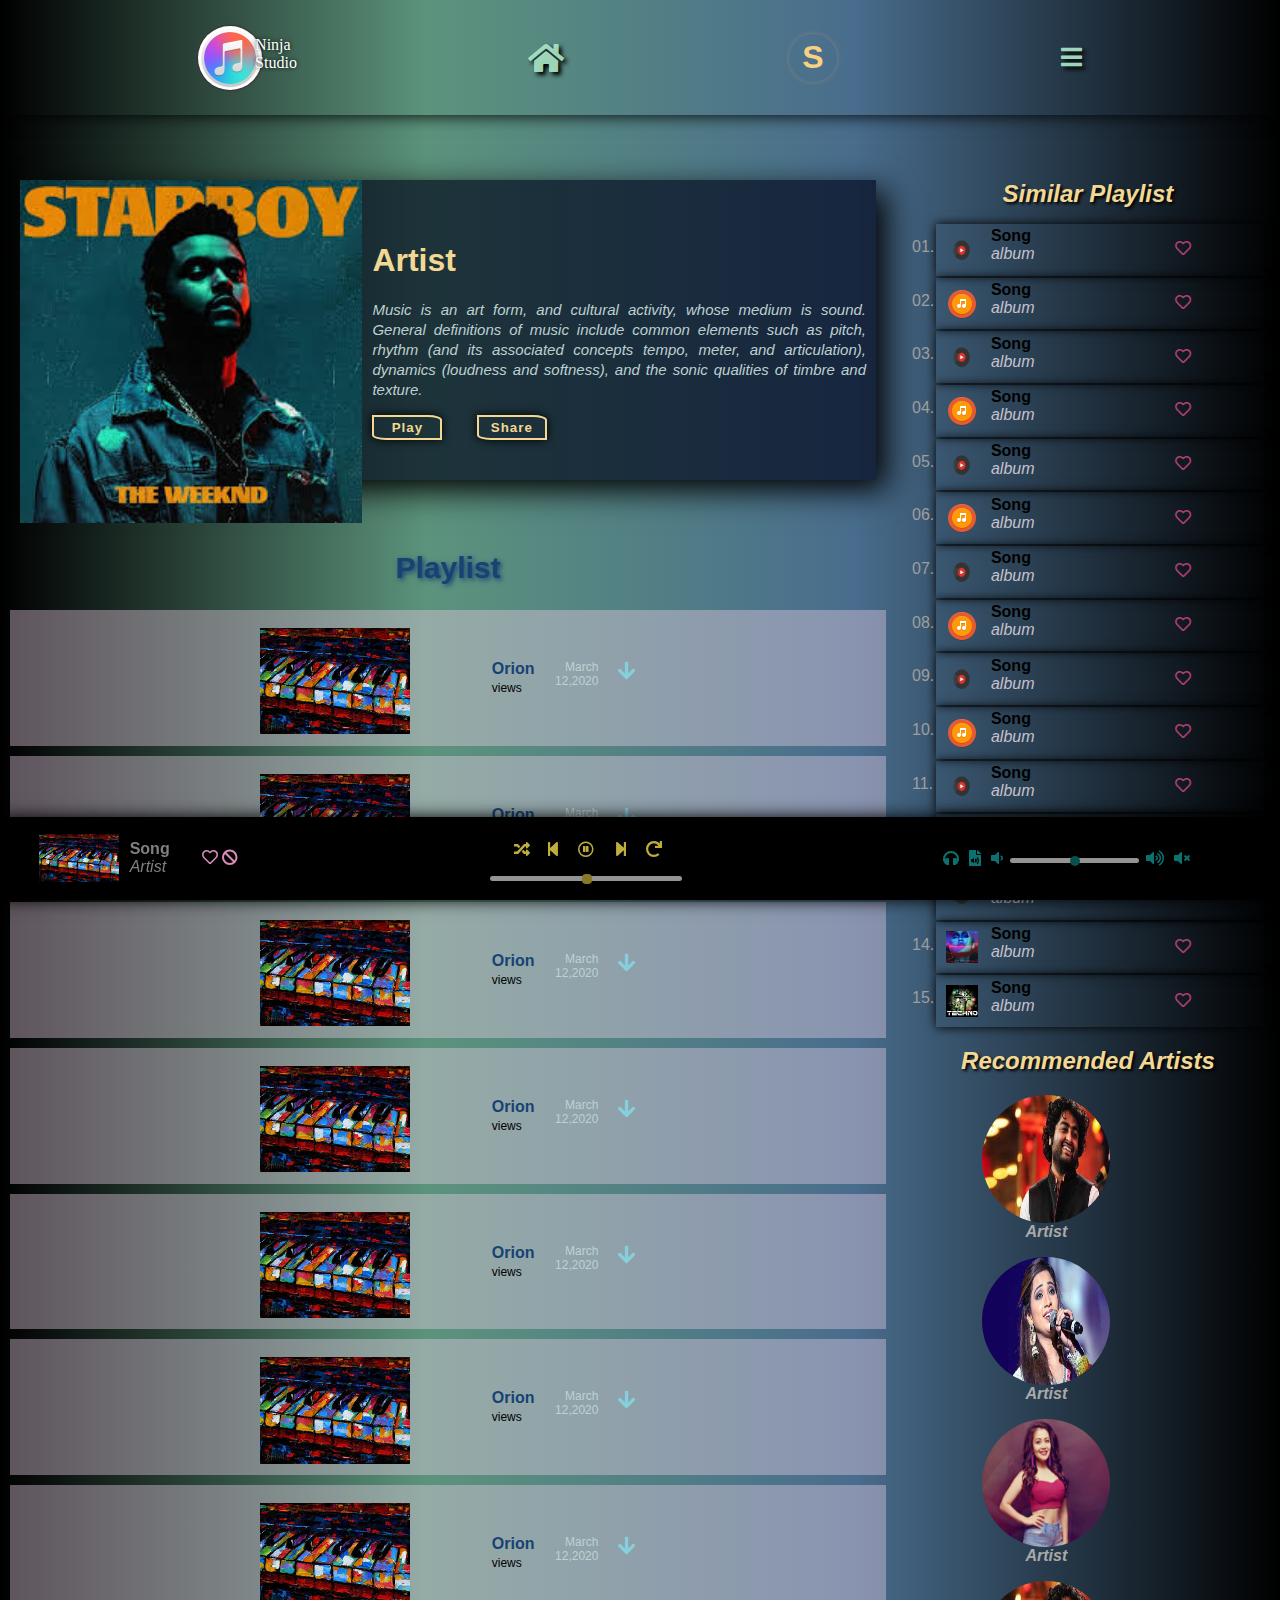
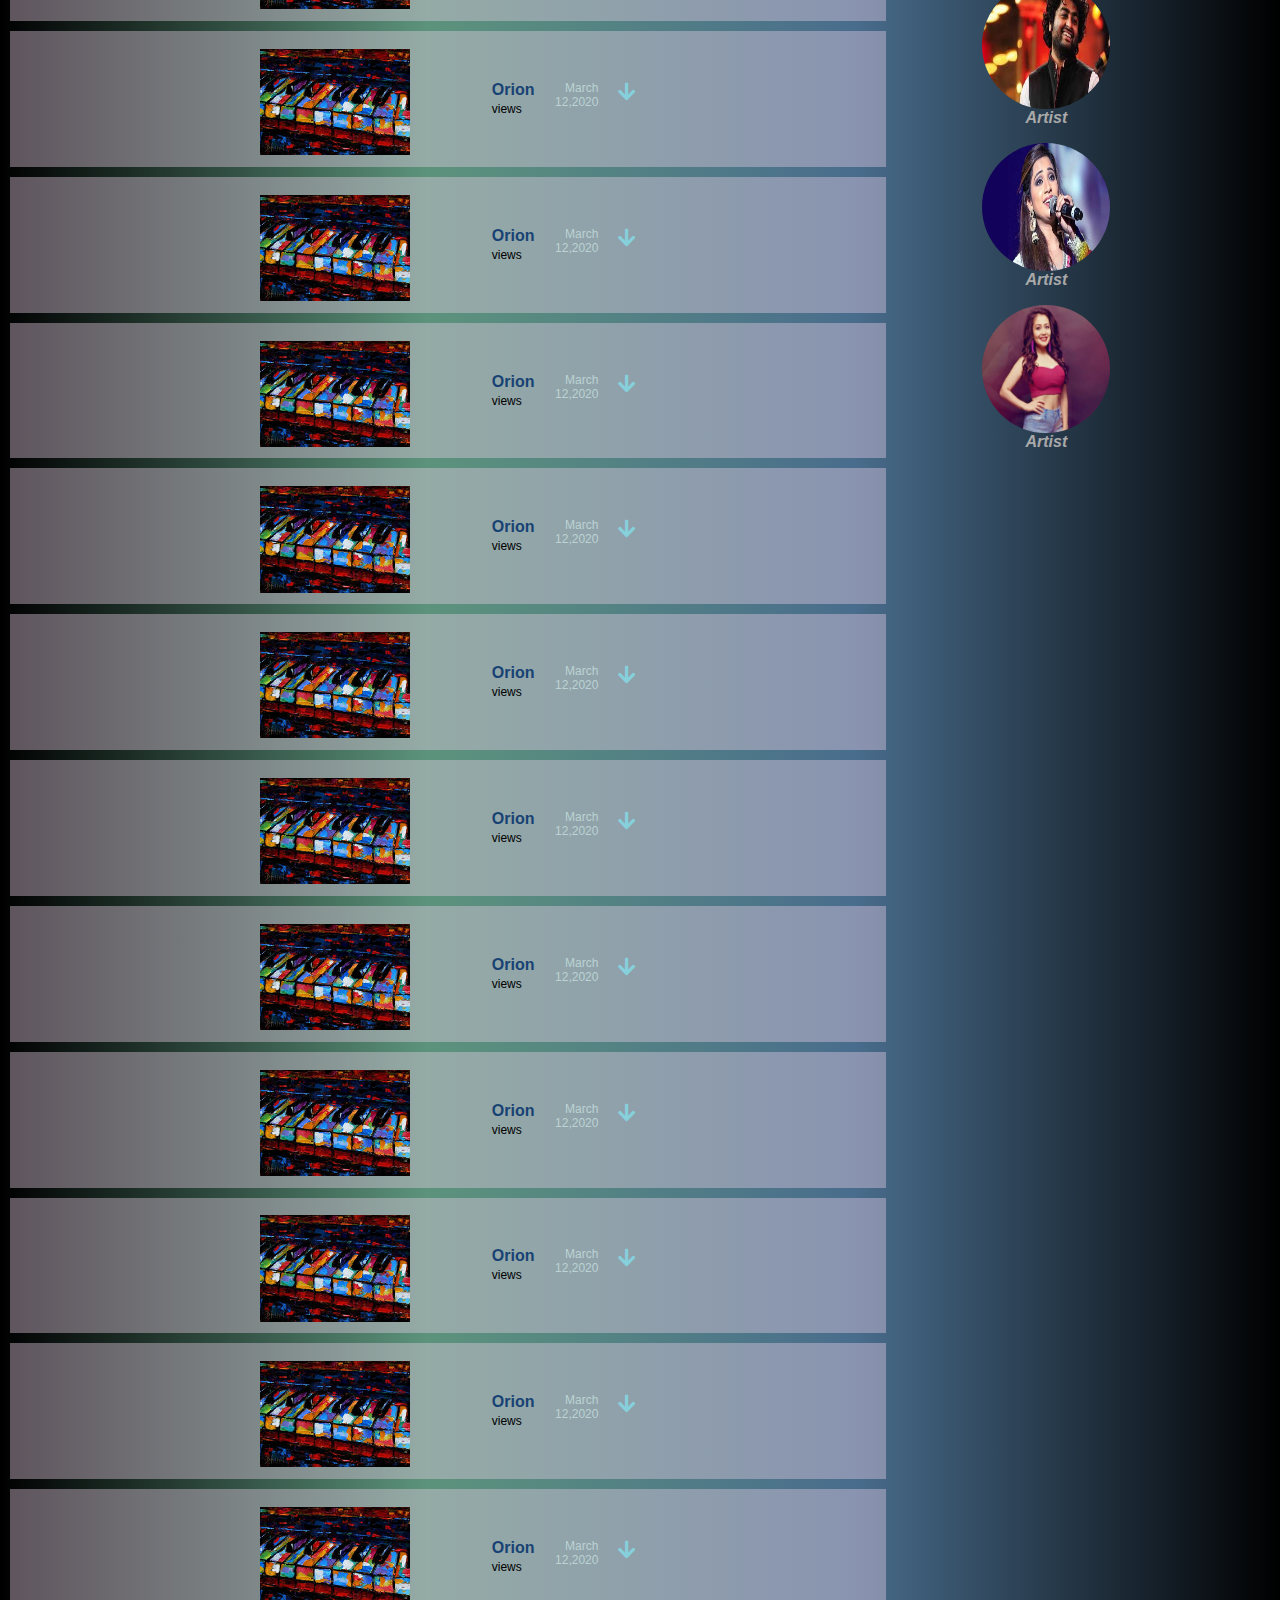
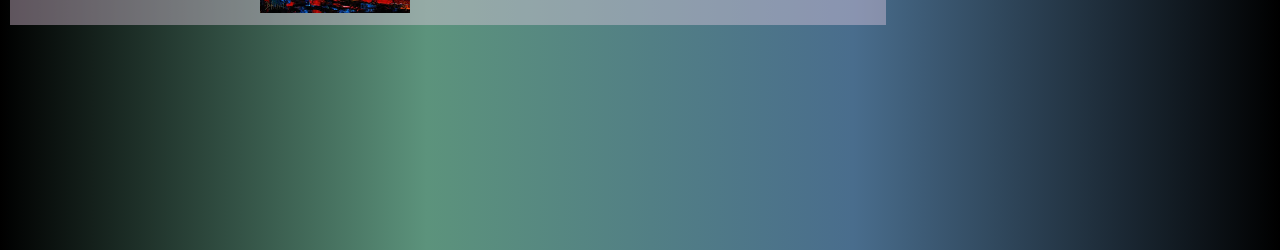
==== commit 4280463a: "upadte changes in artist_playlist page" ====
--- a/html/artist_playlist.html
+++ b/html/artist_playlist.html
@@ -413,11 +413,11 @@
 
 				</section>
 
-				<section style="height:10vh">
+				<!-- <section style="height:10vh">
 					<div>
 						<img src="../Images/">
 					</div>
-				</section>
+				</section> -->
 				
 		</article>
 
--- a/style/artist_styling.css
+++ b/style/artist_styling.css
@@ -1,12 +1,11 @@
 body {
-    background-image: repeating-linear-gradient(90deg, purple, rgba(92, 147, 124, 1), rgba(73, 109, 141, 1), rgba(109, 192, 109, 1));
+    background-image: repeating-linear-gradient(90deg, black, rgba(92, 147, 124, 1), rgba(73, 109, 141, 1), black);
     background-repeat: no-repeat;
     background-size: cover;
     background-position: center;
     margin: 0px;
     font-family: sans-serif;
 }
-
 
 nav{
 	box-shadow: 0px 0px 1rem black;
@@ -56,10 +55,6 @@
 	margin: 2%;
 }
 
-#small-nav .back #home{
-	width: 3rem;
-	height: 3rem;
-}
 
 #small-nav .back #home i{
 	/*width: 20%;
@@ -103,14 +98,7 @@
 	margin: 2%;
 }
 
-/* #small-nav .bar #bar-icon{
-	width: 3rem;
-	height: 3rem;
-} */
-
 #small-nav .bar i{
-	/*width: 20%;
-	height: 100%;*/
 	color: rgba(168, 225, 195, 0.96);
 	text-align: center;
 	font-size: 1.5rem;
@@ -121,10 +109,7 @@
 #small-nav #nav-menu {
 	display: none;
 	background-color: rgba(0, 0, 0, 0.62);
-	width: 100px;
 	position: absolute;
-	top: 4rem;
-	left: 75%;
 	text-align: left;
 	margin: 0px;
 	padding-left: 0px;
@@ -132,6 +117,11 @@
 	box-shadow: 0rem 0rem 1rem silver;
 }
 
+@media screen and (max-width: 524px){
+	#small-nav #nav-menu {
+		left: 70%;
+	}
+}
 
 /*making menu appear over hovering*/
 #small-nav .bar #bar-icon:hover #nav-menu{
@@ -205,24 +195,22 @@
 
 main article{
 	width: 70vw;
-	margin: 20px 40px;
+	margin: 5vh auto;
 }
 
 main aside{
 	width: 30vw;
-	margin: 1rem;
+	margin: 5vh auto;
 	
 }
 
 @media screen and (max-width: 700px){
 	main article{
 		width: 60vw;
-		margin: 20px 10px;
 	}
 
 	main aside{
 		width: 40vw;
-		margin: 1rem;	
 	}
 	
 }
@@ -233,15 +221,20 @@
 		display: block;
 	}
 
+	main article{
+		width: 100%;
+		margin: 5vh auto;
+	}
+
 	main aside{
-		margin-left: 15vw;
-		margin-top: 1rem;
-	}
-}
+		width: 100%;
+	}
+}
+
 
 /*styling card section*/
 main article .card {
-    width: 100%;
+	margin: 20px;
     display: inline-grid;
     grid-template-columns: 40% 60%;
     background: rgba(0, 6, 26, 0.68);
@@ -250,20 +243,15 @@
 
 main article .card #image{
 	width: 100%;
-	height: 300px;
+	max-height: 300px;
 }
 
 @media screen and (max-width: 700px)
 {
 	main article .card {
-	    width: 100%;
 	    display: block;
 	}
 
-	main article .card #image{
-		width: 100%;
-		height: 200px;
-	}
 }
 
 main article .card #image img{
@@ -276,6 +264,7 @@
 	text-align: justify;
 	padding: 10px;
 }
+
 
 main article .card #content h1{
 	color: rgba(242, 216, 146, 1);
@@ -314,7 +303,6 @@
     color: rgba(23, 66, 115, 1);
     text-align: center;
     font-size: 20px;
-    border: ;
     text-shadow: 2px 2px 5px rgba(23,66,115,1);
 }
 
@@ -327,54 +315,39 @@
 
 /*styling recommended list*/
 main article .channel-playlist #latest-release{
-	width: 100%;
 	list-style: none;
-	display: flex;
-	margin: 1rem;
-	flex-wrap: wrap;
-	justify-content: space-around;
 	padding: 0px;
+	margin-bottom: 20vh;
 }
 
 main article .channel-playlist #latest-release li {
+	display: flex;
+	padding: 2% 3%;
+	justify-content: center;
+	align-items: center;
+    margin: 10px;
+    background: rgba(235, 208, 230, 0.4);
+}
+
+/*styling image div*/
+
+main article .channel-playlist #latest-release .latest-image {
+    max-width: 150px;
+    max-height: 100px;
+}
+
+main article .channel-playlist #latest-release .latest-image img {
+    height: 100%;
     width: 100%;
-    display: flex;
-    margin: 10px;
-    background: rgba(166, 170, 181, 0.4);
-}
-
-/*styling image div*/
-
-main article .channel-playlist #latest-release .latest-image {
-    width: 30%;
-    height: 4rem;
-    display: flex;
-    justify-content: flex-end;
-    align-items: center;
-}
-
-main article .channel-playlist #latest-release .latest-image img {
-    height: 80%;
-    width: 60%;
 }
 
 main article .channel-playlist #latest-release #content {
-    height: 50%;
-    width: 60%;
-    display: flex;
-}
-
-main article .channel-playlist #latest-release #content div {
-    width: 40%;
-    height: 100%;
-    margin: 0.5rem;
-    position: relative;
-    top: 25%;
-}
+	display: flex;
+	margin-left: 10%;
+}
+
 
 main article .channel-playlist #latest-release #content div h4{
-	width: 90%;
-	height: 50%;
 	margin: 0px;
 	color: rgba(23, 66, 115, 1);
 }
@@ -383,19 +356,20 @@
 	width: 90%;
 	height: 50%;
 	color: black;
+	font-size: 12px;
 }
 
 main article .channel-playlist #latest-release #content #date {
-    font-size: 12px;
+	font-size: 12px;
+	width: 4rem;
     color: rgba(187, 211, 211, 1);
     text-align: right;
-    margin-top: 1rem;
 }
 
 main article .channel-playlist #latest-release #content #icon{
-    text-align: right;
-    margin: 10px;
-    font-size: 20px;
+    color: #86d0dc;
+	font-size: 20px;
+	margin-left: 20px;
 }
 
 main article .channel-playlist #latest-release #content #icon i{
@@ -423,15 +397,14 @@
 }
 
 main aside #list li{
-	width: 90%;
-	height: 20%;
 	margin: 1rem;
 	list-style-type: decimal-leading-zero;
 	list-style-position: inside;
-	color: rgba(176, 64, 116, 1);
+	color: #9E9E9E;
 }
 
 main aside #list li #item{
+	box-shadow: 0px 0px 10px black;
 	display: flex;
 	margin-left: 1.5rem;
 	margin-top: -2rem;
@@ -495,6 +468,25 @@
     left: 25%;
 }
 
+@media screen and (max-width: 524px){
+
+	main aside .side-section2 #artists{
+		list-style: none;
+		display: flex;
+		overflow-x: scroll;
+		padding: 0px;
+		margin: 0px;
+		margin-bottom: 25vh;
+	}	
+
+	main aside .side-section2 #artists li {
+		margin: 10px;
+		position: relative;
+		left: 0;
+	}
+	
+}
+
 main aside .side-section2 #artists li #artist-box{
 	height: 8rem;
 	width: 8rem;
@@ -514,7 +506,7 @@
 /*styling names*/
 main aside .side-section2 #artists li #name{
 	text-align: center;
-	color: black;
+	color: darkgrey;
 	font-size: 1rem;
 	font-family: sans-serif;
 	font-style: italic;
@@ -527,10 +519,10 @@
 Styling summary section 
 Summary section is fixed wrt to the page*/
 summary {
-    width: 100%;
-    height: 15vh;
-    display: inline-grid;
-    grid-template-columns: 20% 50% 25%;
+	width: 100%;
+	padding: 10px;
+	display: inline-grid;
+	grid-template-columns: 20% 50% 25%;
     position: fixed;
     bottom: 0px;
     background: black;
@@ -540,9 +532,6 @@
 @media screen and (max-width: 650px){
 	summary{
 		display: inline-grid;
-		height: 20vh;
-		grid-template-rows: 10vh 10vh;
-    	grid-template-columns: 50% 50%;
 	}
 }
 
@@ -558,7 +547,17 @@
 		grid-row-start: 2;
 		grid-row-end: 3;
 	}
-}
+
+	summary{
+		display: inline-grid;
+    	grid-template-columns: 100%;
+	}
+}
+
+/* summary #song-desc{
+	grid-row-start: 2;
+	grid-row-end: 3;
+}  */
 
 summary #song-desc #image{
 	width: 5rem;
@@ -617,6 +616,10 @@
 	}
 }
 
+summary #controller #push{
+	display: flex;
+}
+
 summary #controller #push span{
 	width: 2rem;
 	height: 2rem;
@@ -633,23 +636,41 @@
 	color: gray;
 }
 
+summary #controller #push a{
+	text-decoration: none;
+}
+
 /*adding play pause effect*/
-summary #controller #push #pause{
+/* making checkbox invisible and over the play-pause button */
+#pp input[type="checkbox"] {
+	position: absolute;
+	width: 2rem;
+	height: 2rem;
+	opacity: 0;
+  } 
+
+input[type="checkbox"] ~ #play-pause #pause{
+	display: flex;
+}
+
+input[type="checkbox"] ~ #play-pause #play{
 	display: none;
-	width: 0px;
-	height: 0px;
-	overflow: hidden;
-}
-
-summary #controller #push #play:target #pause{
-	display: block;
-}
+}
+
+input[type="checkbox"]:checked ~ #play-pause #play{
+	display: flex;
+}
+
+input[type="checkbox"]:checked ~ #play-pause #pause{
+	display: none;
+}
+
 
 /*sliding sliding button of the controller*/
 
 summary #slider .slide1{
   -webkit-appearance: none;
-  width: 15rem;
+  width: 12rem;
   height: 5px;
   border-radius: 5px;  
   background: #d3d3d3;
@@ -679,8 +700,7 @@
 
 @media screen and (max-width: 650px){
 	summary #volume{
-		grid-row-start: 2;
-		grid-row-end: 3;
+		display: none;
 	}
 }
 
@@ -697,7 +717,6 @@
 /*styling sliding button of volume controller*/
 summary #volume #slider .slide2{
   -webkit-appearance: none;
-  width: 7rem;
   height: 5px;
   border-radius: 5px;  
   background: #d3d3d3;
